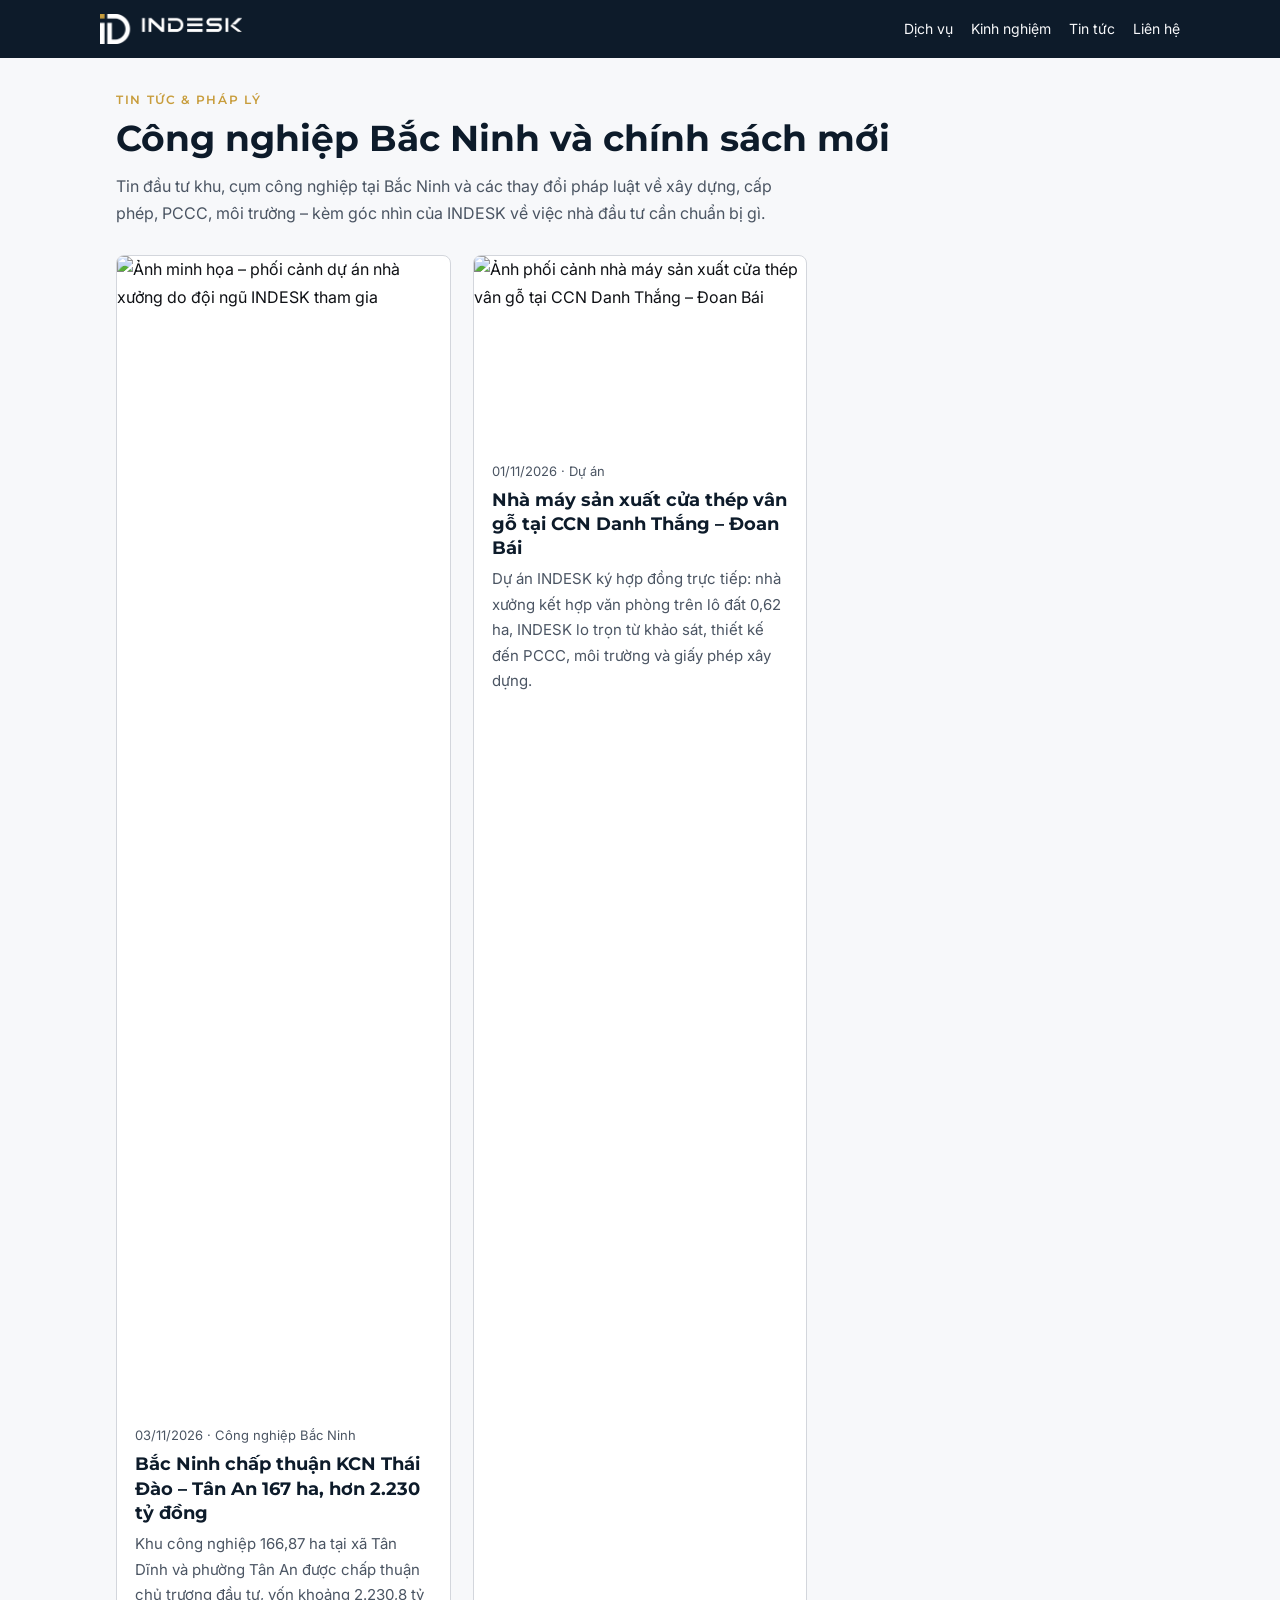
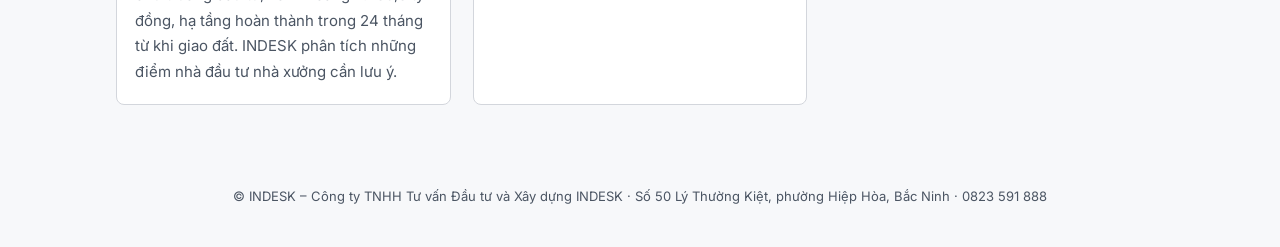
==== tin/index.html @ 263303cb "Bài tin tức: Bắc Ninh chấp thuận KCN Thái Đào – Tân An 167 ha, hơn 2.230 tỷ đồng" ====
<!doctype html>
<html lang="vi"><head><meta charset="utf-8"><meta name="viewport" content="width=device-width, initial-scale=1">
<title>Tin công nghiệp Bắc Ninh &amp; pháp lý xây dựng – INDESK</title>
<meta name="description" content="Tin đầu tư khu, cụm công nghiệp Bắc Ninh và cập nhật chính sách, pháp luật mới về xây dựng nhà xưởng, cấp phép, PCCC, môi trường do INDESK tổng hợp.">
<link rel="canonical" href="https://indesk.vn/tin/">
<link rel="icon" href="/favicon-64.png">
<link rel="stylesheet" href="https://fonts.googleapis.com/css2?family=Montserrat:wght@600;700&family=Inter:wght@400;500;600&display=swap">
<link rel="stylesheet" href="/tin/style.css">
</head><body>
<header class="top"><div class="in"><a href="/"><img src="/logo-header.png" alt="INDESK" width="600" height="127"></a><nav><a href="/#dich-vu">Dịch vụ</a><a href="/#kinh-nghiem">Kinh nghiệm</a><a href="/tin/">Tin tức</a><a href="/#lien-he">Liên hệ</a></nav></div></header>
<main>
<div class="eyebrow">Tin tức &amp; pháp lý</div>
<h1>Công nghiệp Bắc Ninh và chính sách mới</h1>
<p class="lead">Tin đầu tư khu, cụm công nghiệp tại Bắc Ninh và các thay đổi pháp luật về xây dựng, cấp phép, PCCC, môi trường – kèm góc nhìn của INDESK về việc nhà đầu tư cần chuẩn bị gì.</p>
<div class="list">
<!-- BAI-VIET: bài mới thêm ngay dưới dòng này -->
<a class="card" href="/tin/2026-11-03-kcn-thai-dao-tan-an-bac-ninh-167-ha.html"><img src="https://indesk.vn/duan/kcn-quangchau2/1.jpg" alt="Ảnh minh họa – phối cảnh dự án nhà xưởng do đội ngũ INDESK tham gia" loading="lazy" width="2048" height="1152"><div class="b"><div class="meta">03/11/2026 · Công nghiệp Bắc Ninh</div><h2>Bắc Ninh chấp thuận KCN Thái Đào – Tân An 167 ha, hơn 2.230 tỷ đồng</h2><p>Khu công nghiệp 166,87 ha tại xã Tân Dĩnh và phường Tân An được chấp thuận chủ trương đầu tư, vốn khoảng 2.230,8 tỷ đồng, hạ tầng hoàn thành trong 24 tháng từ khi giao đất. INDESK phân tích những điểm nhà đầu tư nhà xưởng cần lưu ý.</p></div></a>
<a class="card" href="/tin/2026-11-01-nha-may-cua-thep-van-go-ccn-danh-thang-doan-bai.html"><img src="https://drive.google.com/uc?export=view&id=1r6Ai4ZLryAwsIx1EnDNeSMdt_R2ZS77l" alt="Ảnh phối cảnh nhà máy sản xuất cửa thép vân gỗ tại CCN Danh Thắng – Đoan Bái" loading="lazy"><div class="b"><div class="meta">01/11/2026 · Dự án</div><h2>Nhà máy sản xuất cửa thép vân gỗ tại CCN Danh Thắng – Đoan Bái</h2><p>Dự án INDESK ký hợp đồng trực tiếp: nhà xưởng kết hợp văn phòng trên lô đất 0,62 ha, INDESK lo trọn từ khảo sát, thiết kế đến PCCC, môi trường và giấy phép xây dựng.</p></div></a>
</div>
</main>
<footer>© INDESK – Công ty TNHH Tư vấn Đầu tư và Xây dựng INDESK · Số 50 Lý Thường Kiệt, phường Hiệp Hòa, Bắc Ninh · 0823 591 888</footer>
</body></html>
---- tin/style.css ----
:root{--navy:#0D1B2A;--gold:#C89D3C;--ink:#0F1115;--ink2:#4B5563;--rule:#D3D6DC;--bg:#F7F8FA}
*{box-sizing:border-box}
body{margin:0;background:var(--bg);color:var(--ink);font:16px/1.7 "Inter",system-ui,-apple-system,"Segoe UI",sans-serif}
header.top{background:var(--navy);padding:14px 16px}
header.top .in{max-width:1080px;margin:0 auto;display:flex;align-items:center;gap:20px;flex-wrap:wrap}
header.top img{height:30px;width:auto;display:block}
header.top nav{margin-left:auto;display:flex;gap:18px;flex-wrap:wrap}
header.top nav a{color:#F7F8FA;text-decoration:none;font-size:14px}
header.top nav a:hover{color:var(--gold)}
main{max-width:1080px;margin:0 auto;padding:36px 16px 56px}
.eyebrow{font:600 12px/1 "Montserrat",system-ui,sans-serif;letter-spacing:.14em;text-transform:uppercase;color:var(--gold)}
h1{font:700 clamp(26px,4.5vw,36px)/1.25 "Montserrat",system-ui,sans-serif;color:var(--navy);margin:10px 0 12px;text-wrap:balance}
.lead{color:var(--ink2);max-width:680px;margin:0 0 28px}
.list{display:grid;grid-template-columns:repeat(auto-fill,minmax(300px,1fr));gap:22px}
.card{background:#fff;border:1px solid var(--rule);border-radius:8px;overflow:hidden;text-decoration:none;color:inherit;display:flex;flex-direction:column}
.card:hover{border-color:var(--gold)}
.card img{width:100%;aspect-ratio:16/9;object-fit:cover;display:block}
.card .b{padding:16px 18px 20px;display:grid;gap:6px}
.card .meta{font-size:13px;color:var(--ink2)}
.card h2{font:700 18px/1.35 "Montserrat",system-ui,sans-serif;color:var(--navy);margin:0}
.card p{margin:0;color:var(--ink2);font-size:15px}
.empty{color:var(--ink2)}
article{max-width:760px;margin:0 auto}
article .meta{color:var(--ink2);font-size:14px;margin-bottom:22px}
article figure{margin:0 0 26px}
article figure img{width:100%;border-radius:8px;display:block}
article figcaption{font-size:13px;color:var(--ink2);margin-top:6px}
article h2{font:700 21px/1.35 "Montserrat",system-ui,sans-serif;color:var(--navy);margin:30px 0 8px}
article a{color:var(--navy)}
.sources{border-top:1px solid var(--rule);margin-top:32px;padding-top:16px;font-size:14px;color:var(--ink2)}
.cta{background:var(--navy);color:#F7F8FA;border-radius:8px;padding:22px 24px;margin-top:32px}
.cta a{color:var(--gold);font-weight:600}
footer{text-align:center;color:var(--ink2);font-size:13px;padding:24px 16px 40px}
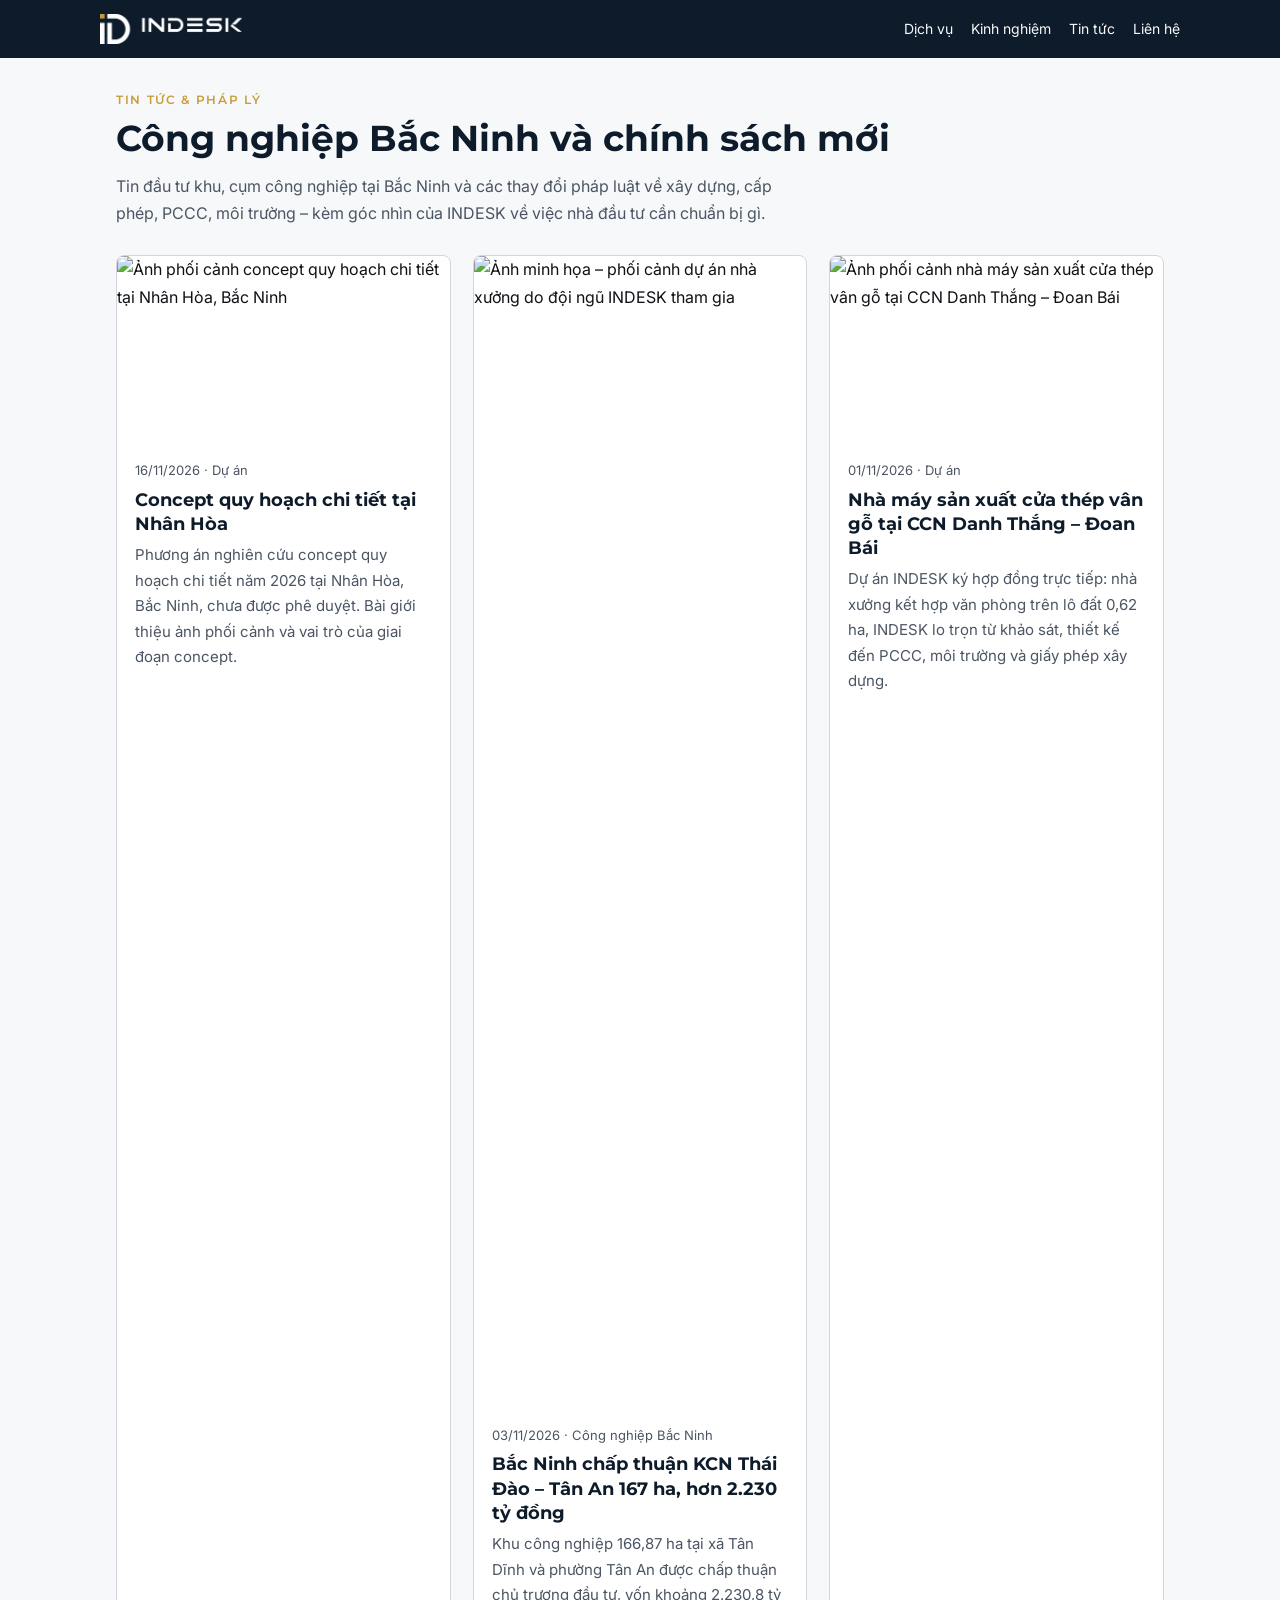
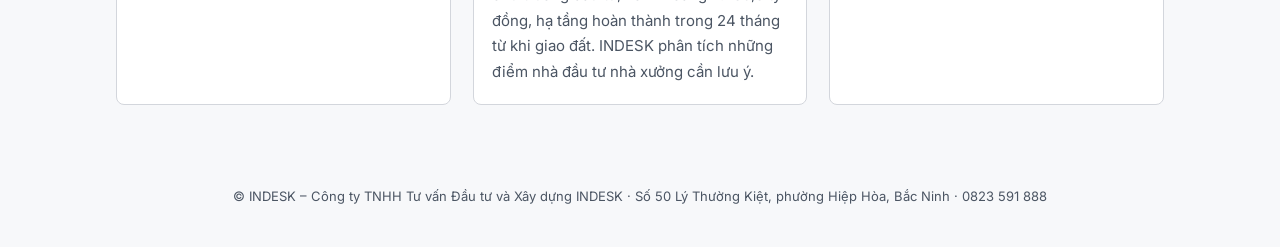
==== commit 8dbb99c5: "Bài dự án: Concept quy hoạch chi tiết tại Nhân Hòa" ====
--- a/tin/index.html
+++ b/tin/index.html
@@ -14,7 +14,8 @@
 <p class="lead">Tin đầu tư khu, cụm công nghiệp tại Bắc Ninh và các thay đổi pháp luật về xây dựng, cấp phép, PCCC, môi trường – kèm góc nhìn của INDESK về việc nhà đầu tư cần chuẩn bị gì.</p>
 <div class="list">
 <!-- BAI-VIET: bài mới thêm ngay dưới dòng này -->
-<a class="card" href="/tin/2026-11-03-kcn-thai-dao-tan-an-bac-ninh-167-ha.html"><img src="https://indesk.vn/duan/kcn-quangchau2/1.jpg" alt="Ảnh minh họa – phối cảnh dự án nhà xưởng do đội ngũ INDESK tham gia" loading="lazy" width="2048" height="1152"><div class="b"><div class="meta">03/11/2026 · Công nghiệp Bắc Ninh</div><h2>Bắc Ninh chấp thuận KCN Thái Đào – Tân An 167 ha, hơn 2.230 tỷ đồng</h2><p>Khu công nghiệp 166,87 ha tại xã Tân Dĩnh và phường Tân An được chấp thuận chủ trương đầu tư, vốn khoảng 2.230,8 tỷ đồng, hạ tầng hoàn thành trong 24 tháng từ khi giao đất. INDESK phân tích những điểm nhà đầu tư nhà xưởng cần lưu ý.</p></div></a>
+<a class="card" href="/tin/2026-11-16-concept-quy-hoach-chi-tiet-tai-nhan-hoa.html"><img src="https://drive.google.com/uc?export=view&id=1o2Rbu6jgu9XFvrbo3x6LNhJDe1y5DPKg" alt="Ảnh phối cảnh concept quy hoạch chi tiết tại Nhân Hòa, Bắc Ninh" loading="lazy"><div class="b"><div class="meta">16/11/2026 · Dự án</div><h2>Concept quy hoạch chi tiết tại Nhân Hòa</h2><p>Phương án nghiên cứu concept quy hoạch chi tiết năm 2026 tại Nhân Hòa, Bắc Ninh, chưa được phê duyệt. Bài giới thiệu ảnh phối cảnh và vai trò của giai đoạn concept.</p></div></a>
+<a class="card" href="/tin/2026-11-03-kcn-thai-dao-tan-an-bac-ninh-167-ha.html"><img src="https://indesk.vn/duan/kcn-quangchau2/3.jpg" alt="Ảnh minh họa – phối cảnh dự án nhà xưởng do đội ngũ INDESK tham gia" loading="lazy" width="2048" height="1152"><div class="b"><div class="meta">03/11/2026 · Công nghiệp Bắc Ninh</div><h2>Bắc Ninh chấp thuận KCN Thái Đào – Tân An 167 ha, hơn 2.230 tỷ đồng</h2><p>Khu công nghiệp 166,87 ha tại xã Tân Dĩnh và phường Tân An được chấp thuận chủ trương đầu tư, vốn khoảng 2.230,8 tỷ đồng, hạ tầng hoàn thành trong 24 tháng từ khi giao đất. INDESK phân tích những điểm nhà đầu tư nhà xưởng cần lưu ý.</p></div></a>
 <a class="card" href="/tin/2026-11-01-nha-may-cua-thep-van-go-ccn-danh-thang-doan-bai.html"><img src="https://drive.google.com/uc?export=view&id=1r6Ai4ZLryAwsIx1EnDNeSMdt_R2ZS77l" alt="Ảnh phối cảnh nhà máy sản xuất cửa thép vân gỗ tại CCN Danh Thắng – Đoan Bái" loading="lazy"><div class="b"><div class="meta">01/11/2026 · Dự án</div><h2>Nhà máy sản xuất cửa thép vân gỗ tại CCN Danh Thắng – Đoan Bái</h2><p>Dự án INDESK ký hợp đồng trực tiếp: nhà xưởng kết hợp văn phòng trên lô đất 0,62 ha, INDESK lo trọn từ khảo sát, thiết kế đến PCCC, môi trường và giấy phép xây dựng.</p></div></a>
 </div>
 </main>
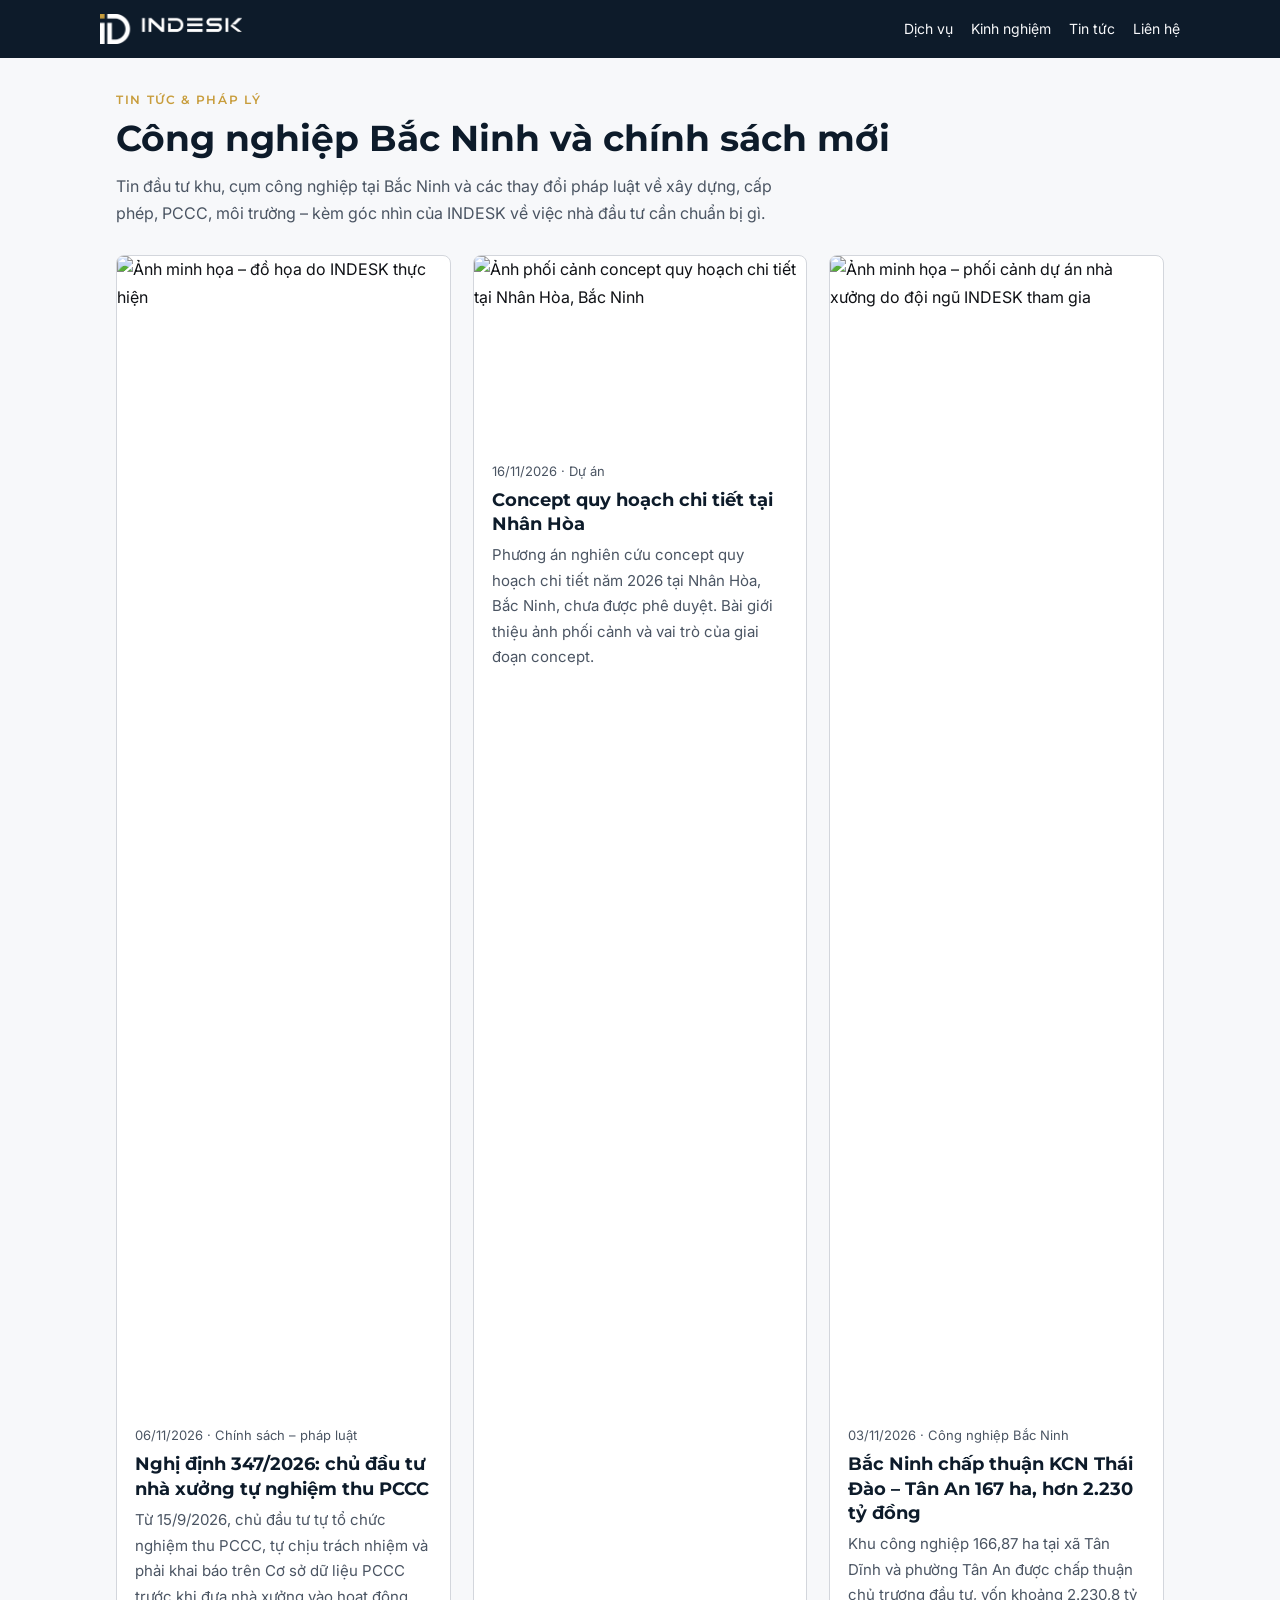
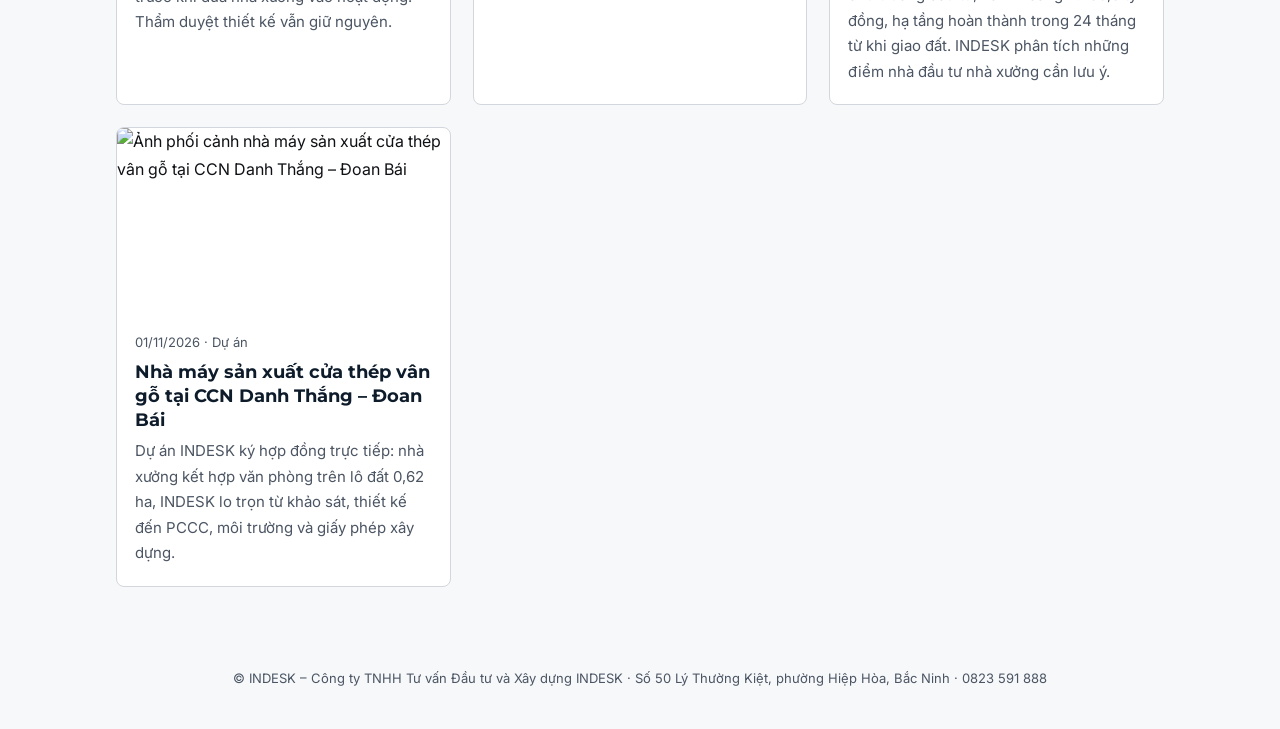
==== commit ed52930f: "Bài tin tức: Nghị định 347/2026: chủ đầu tư nhà xưởng tự nghiệm thu PCCC" ====
--- a/tin/index.html
+++ b/tin/index.html
@@ -14,6 +14,7 @@
 <p class="lead">Tin đầu tư khu, cụm công nghiệp tại Bắc Ninh và các thay đổi pháp luật về xây dựng, cấp phép, PCCC, môi trường – kèm góc nhìn của INDESK về việc nhà đầu tư cần chuẩn bị gì.</p>
 <div class="list">
 <!-- BAI-VIET: bài mới thêm ngay dưới dòng này -->
+<a class="card" href="/tin/2026-11-06-nghi-dinh-347-2026-chu-dau-tu-tu-nghiem-thu-pccc.html"><img src="https://indesk.vn/tin/anh/2026-11-06-nghi-dinh-347-2026-chu-dau-tu-tu-nghiem-thu-pccc.jpg" alt="Ảnh minh họa – đồ họa do INDESK thực hiện" loading="lazy" width="2048" height="1152"><div class="b"><div class="meta">06/11/2026 · Chính sách – pháp luật</div><h2>Nghị định 347/2026: chủ đầu tư nhà xưởng tự nghiệm thu PCCC</h2><p>Từ 15/9/2026, chủ đầu tư tự tổ chức nghiệm thu PCCC, tự chịu trách nhiệm và phải khai báo trên Cơ sở dữ liệu PCCC trước khi đưa nhà xưởng vào hoạt động. Thẩm duyệt thiết kế vẫn giữ nguyên.</p></div></a>
 <a class="card" href="/tin/2026-11-16-concept-quy-hoach-chi-tiet-tai-nhan-hoa.html"><img src="https://drive.google.com/uc?export=view&id=1o2Rbu6jgu9XFvrbo3x6LNhJDe1y5DPKg" alt="Ảnh phối cảnh concept quy hoạch chi tiết tại Nhân Hòa, Bắc Ninh" loading="lazy"><div class="b"><div class="meta">16/11/2026 · Dự án</div><h2>Concept quy hoạch chi tiết tại Nhân Hòa</h2><p>Phương án nghiên cứu concept quy hoạch chi tiết năm 2026 tại Nhân Hòa, Bắc Ninh, chưa được phê duyệt. Bài giới thiệu ảnh phối cảnh và vai trò của giai đoạn concept.</p></div></a>
 <a class="card" href="/tin/2026-11-03-kcn-thai-dao-tan-an-bac-ninh-167-ha.html"><img src="https://indesk.vn/duan/kcn-quangchau2/3.jpg" alt="Ảnh minh họa – phối cảnh dự án nhà xưởng do đội ngũ INDESK tham gia" loading="lazy" width="2048" height="1152"><div class="b"><div class="meta">03/11/2026 · Công nghiệp Bắc Ninh</div><h2>Bắc Ninh chấp thuận KCN Thái Đào – Tân An 167 ha, hơn 2.230 tỷ đồng</h2><p>Khu công nghiệp 166,87 ha tại xã Tân Dĩnh và phường Tân An được chấp thuận chủ trương đầu tư, vốn khoảng 2.230,8 tỷ đồng, hạ tầng hoàn thành trong 24 tháng từ khi giao đất. INDESK phân tích những điểm nhà đầu tư nhà xưởng cần lưu ý.</p></div></a>
 <a class="card" href="/tin/2026-11-01-nha-may-cua-thep-van-go-ccn-danh-thang-doan-bai.html"><img src="https://drive.google.com/uc?export=view&id=1r6Ai4ZLryAwsIx1EnDNeSMdt_R2ZS77l" alt="Ảnh phối cảnh nhà máy sản xuất cửa thép vân gỗ tại CCN Danh Thắng – Đoan Bái" loading="lazy"><div class="b"><div class="meta">01/11/2026 · Dự án</div><h2>Nhà máy sản xuất cửa thép vân gỗ tại CCN Danh Thắng – Đoan Bái</h2><p>Dự án INDESK ký hợp đồng trực tiếp: nhà xưởng kết hợp văn phòng trên lô đất 0,62 ha, INDESK lo trọn từ khảo sát, thiết kế đến PCCC, môi trường và giấy phép xây dựng.</p></div></a>
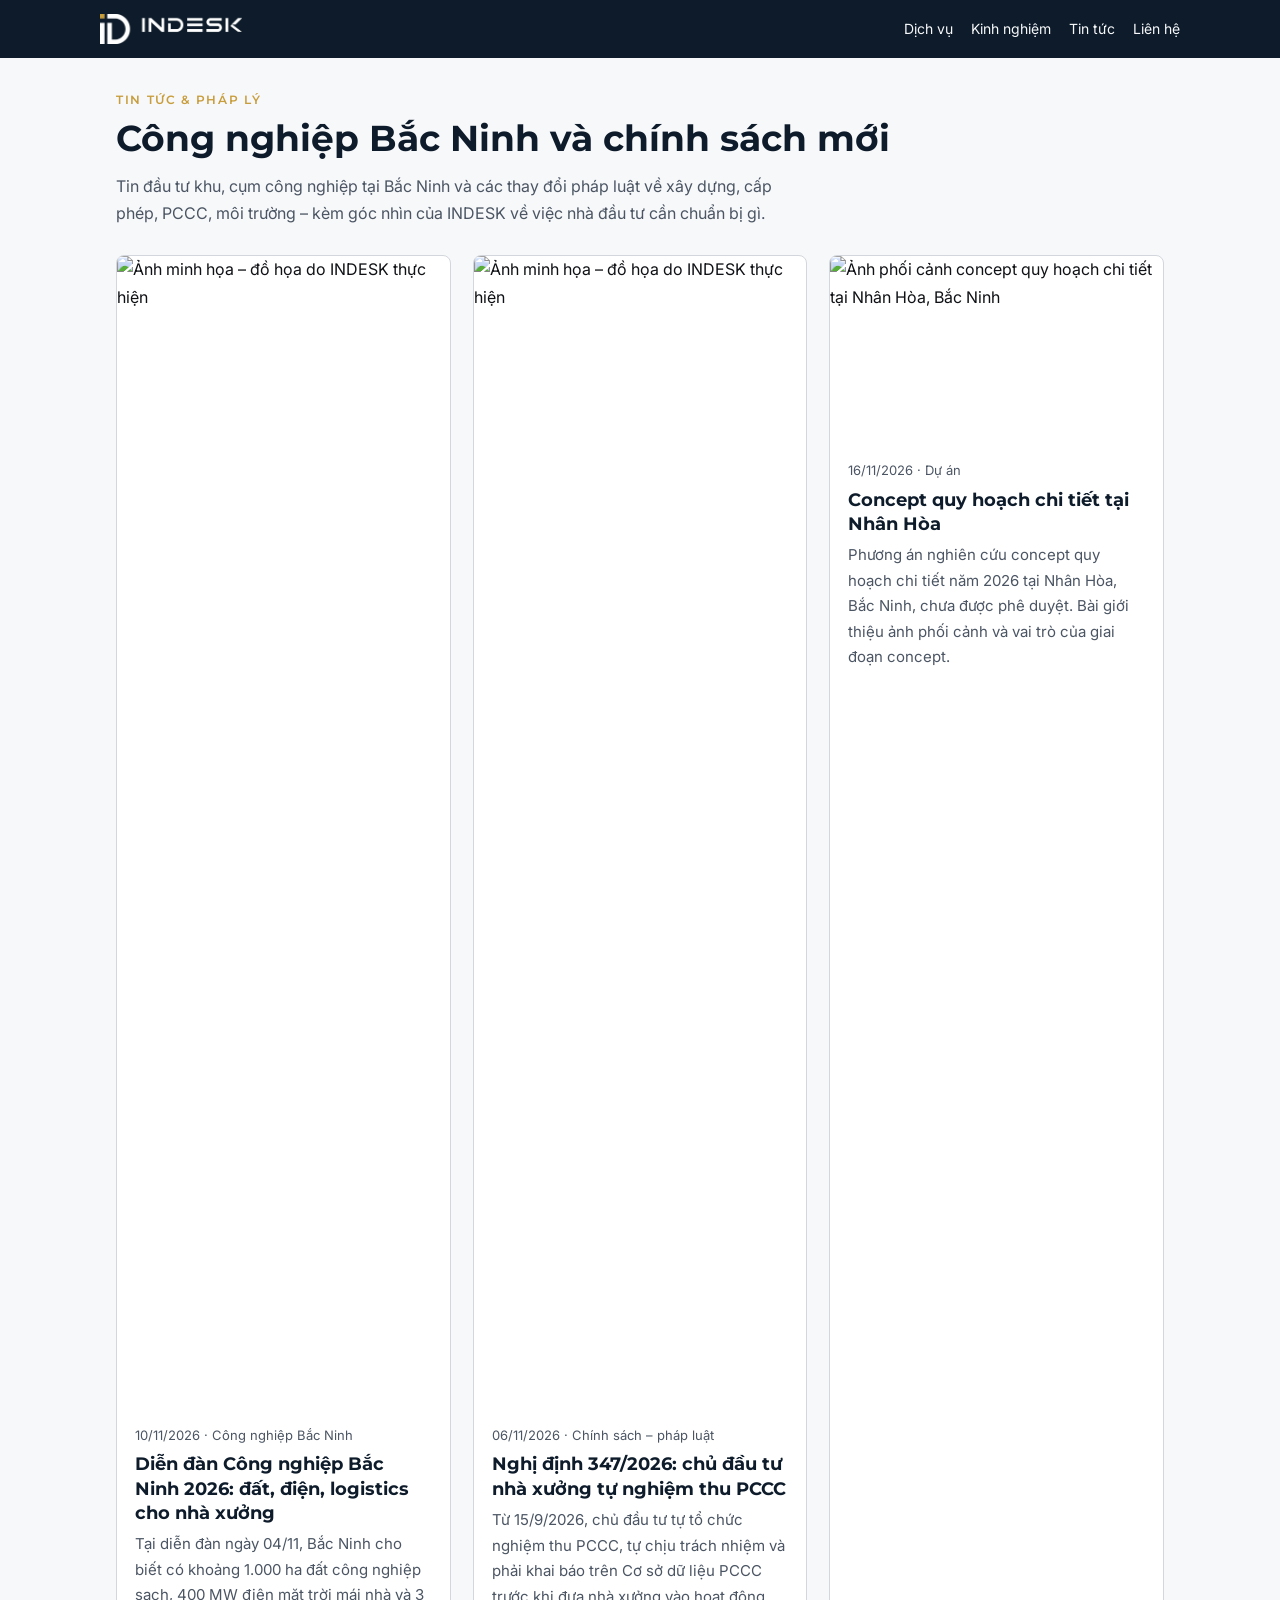
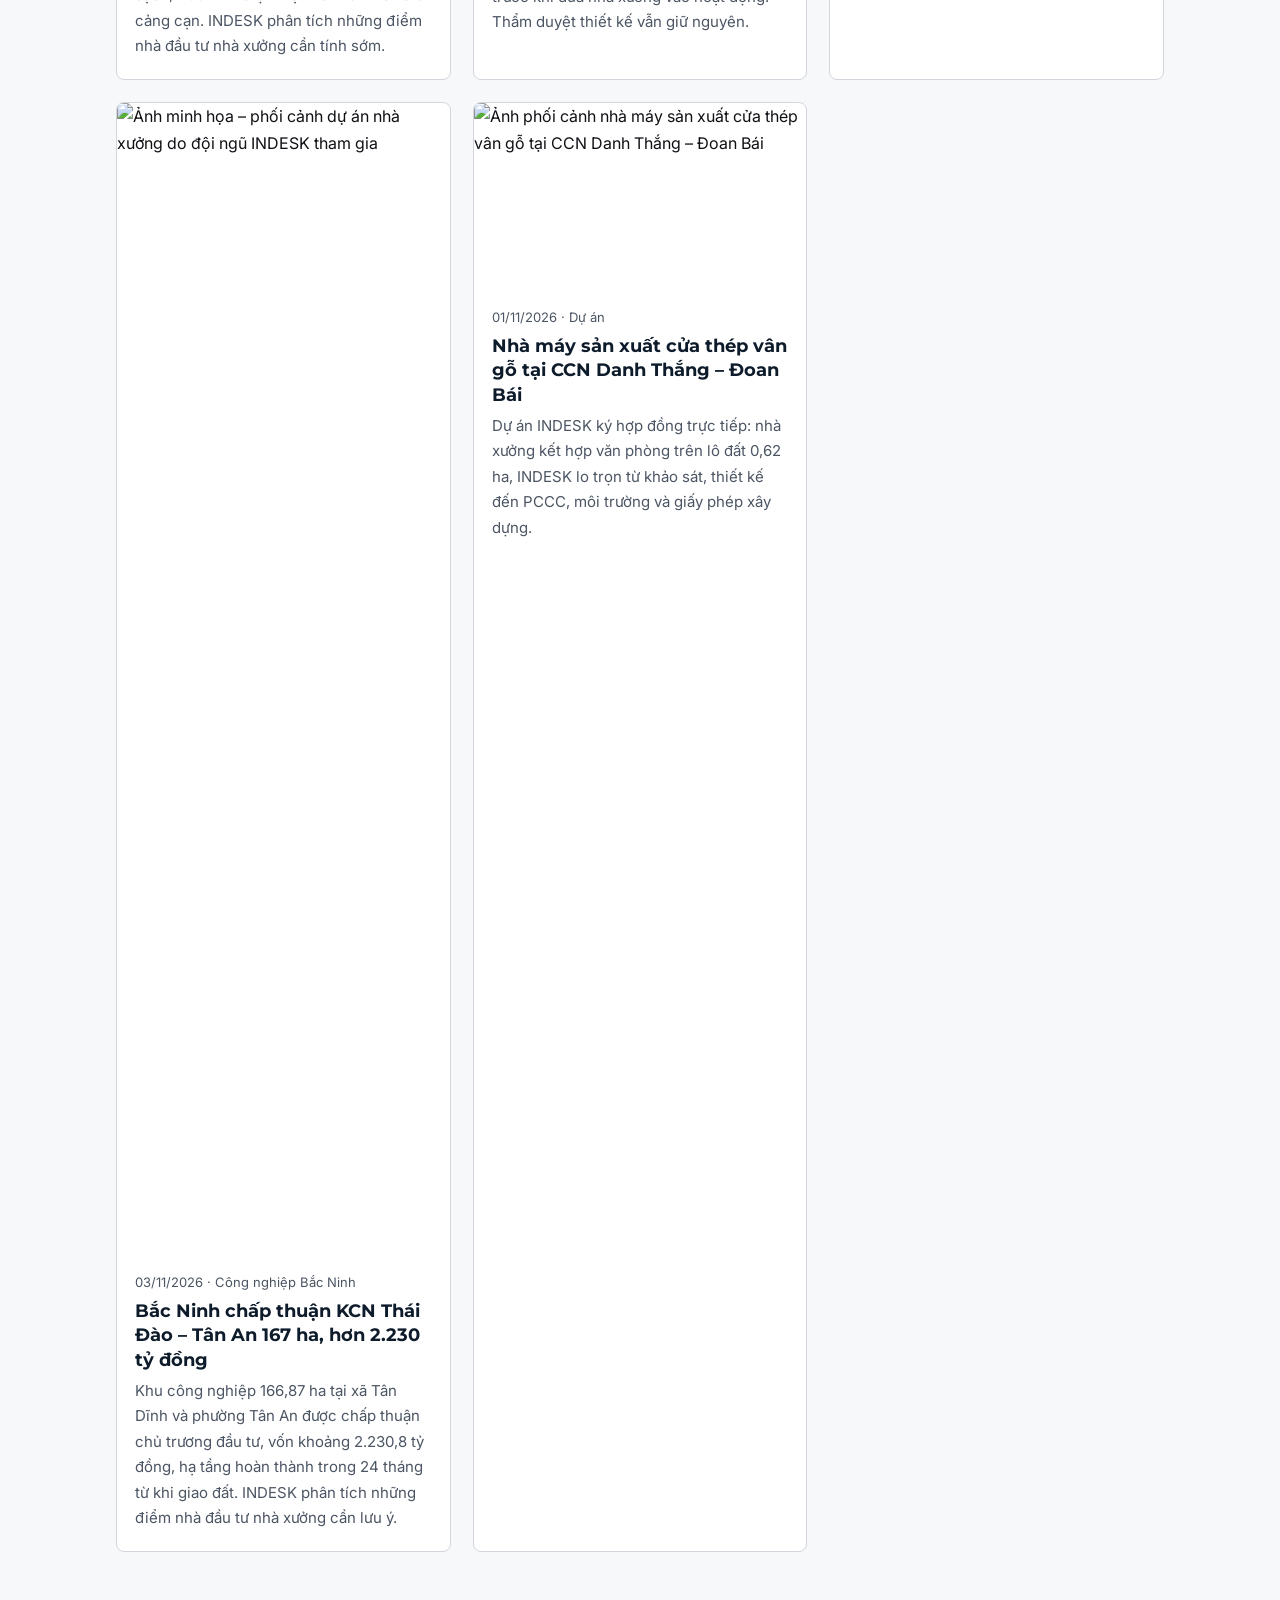
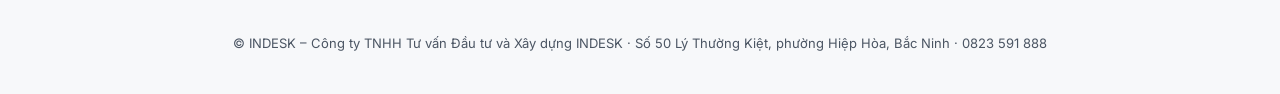
==== commit 1123241c: "Bài tin tức: Diễn đàn Công nghiệp Bắc Ninh 2026: đất, điện, logistics cho nhà xưởng" ====
--- a/tin/index.html
+++ b/tin/index.html
@@ -14,6 +14,7 @@
 <p class="lead">Tin đầu tư khu, cụm công nghiệp tại Bắc Ninh và các thay đổi pháp luật về xây dựng, cấp phép, PCCC, môi trường – kèm góc nhìn của INDESK về việc nhà đầu tư cần chuẩn bị gì.</p>
 <div class="list">
 <!-- BAI-VIET: bài mới thêm ngay dưới dòng này -->
+<a class="card" href="/tin/2026-11-10-dien-dan-cong-nghiep-bac-ninh-2026-dat-dien-logistics.html"><img src="https://indesk.vn/tin/anh/2026-11-10-dien-dan-cong-nghiep-bac-ninh-2026-dat-dien-logistics.jpg" alt="Ảnh minh họa – đồ họa do INDESK thực hiện" loading="lazy" width="2048" height="1152"><div class="b"><div class="meta">10/11/2026 · Công nghiệp Bắc Ninh</div><h2>Diễn đàn Công nghiệp Bắc Ninh 2026: đất, điện, logistics cho nhà xưởng</h2><p>Tại diễn đàn ngày 04/11, Bắc Ninh cho biết có khoảng 1.000 ha đất công nghiệp sạch, 400 MW điện mặt trời mái nhà và 3 cảng cạn. INDESK phân tích những điểm nhà đầu tư nhà xưởng cần tính sớm.</p></div></a>
 <a class="card" href="/tin/2026-11-06-nghi-dinh-347-2026-chu-dau-tu-tu-nghiem-thu-pccc.html"><img src="https://indesk.vn/tin/anh/2026-11-06-nghi-dinh-347-2026-chu-dau-tu-tu-nghiem-thu-pccc.jpg" alt="Ảnh minh họa – đồ họa do INDESK thực hiện" loading="lazy" width="2048" height="1152"><div class="b"><div class="meta">06/11/2026 · Chính sách – pháp luật</div><h2>Nghị định 347/2026: chủ đầu tư nhà xưởng tự nghiệm thu PCCC</h2><p>Từ 15/9/2026, chủ đầu tư tự tổ chức nghiệm thu PCCC, tự chịu trách nhiệm và phải khai báo trên Cơ sở dữ liệu PCCC trước khi đưa nhà xưởng vào hoạt động. Thẩm duyệt thiết kế vẫn giữ nguyên.</p></div></a>
 <a class="card" href="/tin/2026-11-16-concept-quy-hoach-chi-tiet-tai-nhan-hoa.html"><img src="https://drive.google.com/uc?export=view&id=1o2Rbu6jgu9XFvrbo3x6LNhJDe1y5DPKg" alt="Ảnh phối cảnh concept quy hoạch chi tiết tại Nhân Hòa, Bắc Ninh" loading="lazy"><div class="b"><div class="meta">16/11/2026 · Dự án</div><h2>Concept quy hoạch chi tiết tại Nhân Hòa</h2><p>Phương án nghiên cứu concept quy hoạch chi tiết năm 2026 tại Nhân Hòa, Bắc Ninh, chưa được phê duyệt. Bài giới thiệu ảnh phối cảnh và vai trò của giai đoạn concept.</p></div></a>
 <a class="card" href="/tin/2026-11-03-kcn-thai-dao-tan-an-bac-ninh-167-ha.html"><img src="https://indesk.vn/duan/kcn-quangchau2/3.jpg" alt="Ảnh minh họa – phối cảnh dự án nhà xưởng do đội ngũ INDESK tham gia" loading="lazy" width="2048" height="1152"><div class="b"><div class="meta">03/11/2026 · Công nghiệp Bắc Ninh</div><h2>Bắc Ninh chấp thuận KCN Thái Đào – Tân An 167 ha, hơn 2.230 tỷ đồng</h2><p>Khu công nghiệp 166,87 ha tại xã Tân Dĩnh và phường Tân An được chấp thuận chủ trương đầu tư, vốn khoảng 2.230,8 tỷ đồng, hạ tầng hoàn thành trong 24 tháng từ khi giao đất. INDESK phân tích những điểm nhà đầu tư nhà xưởng cần lưu ý.</p></div></a>
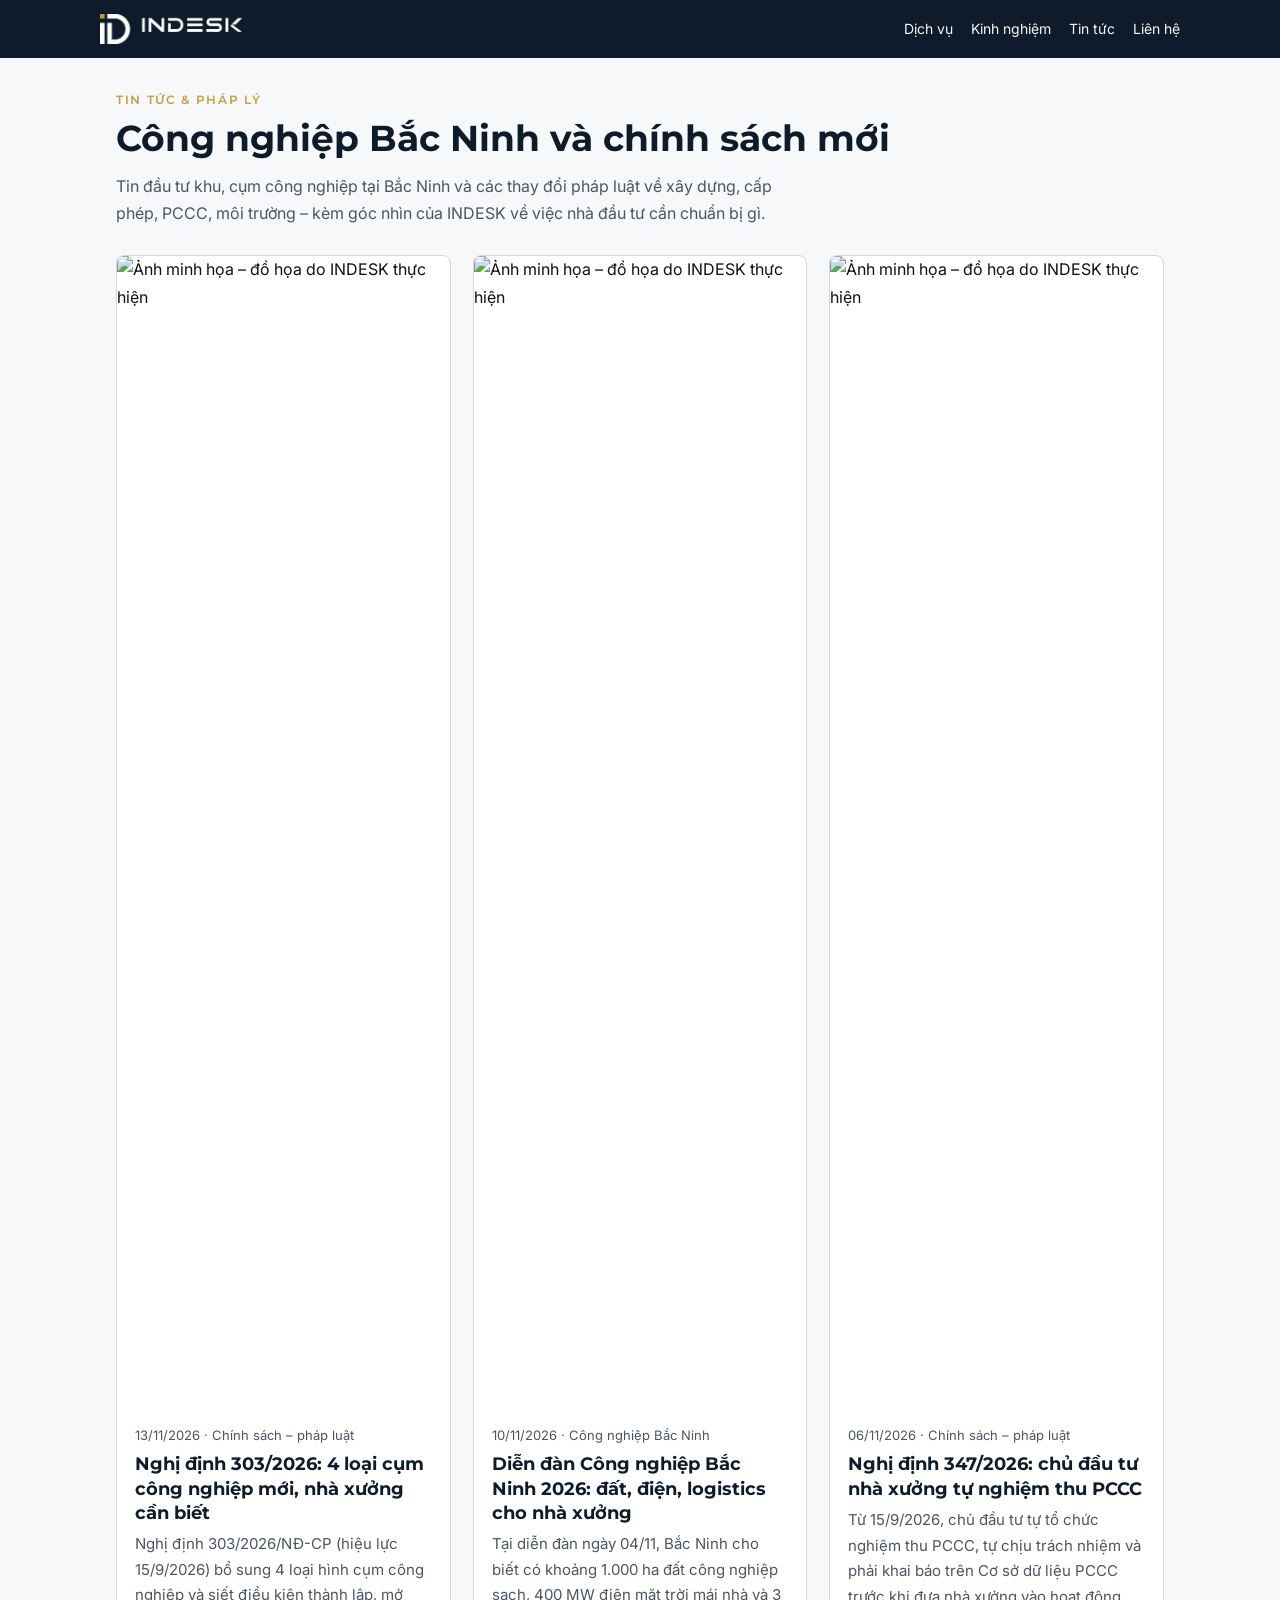
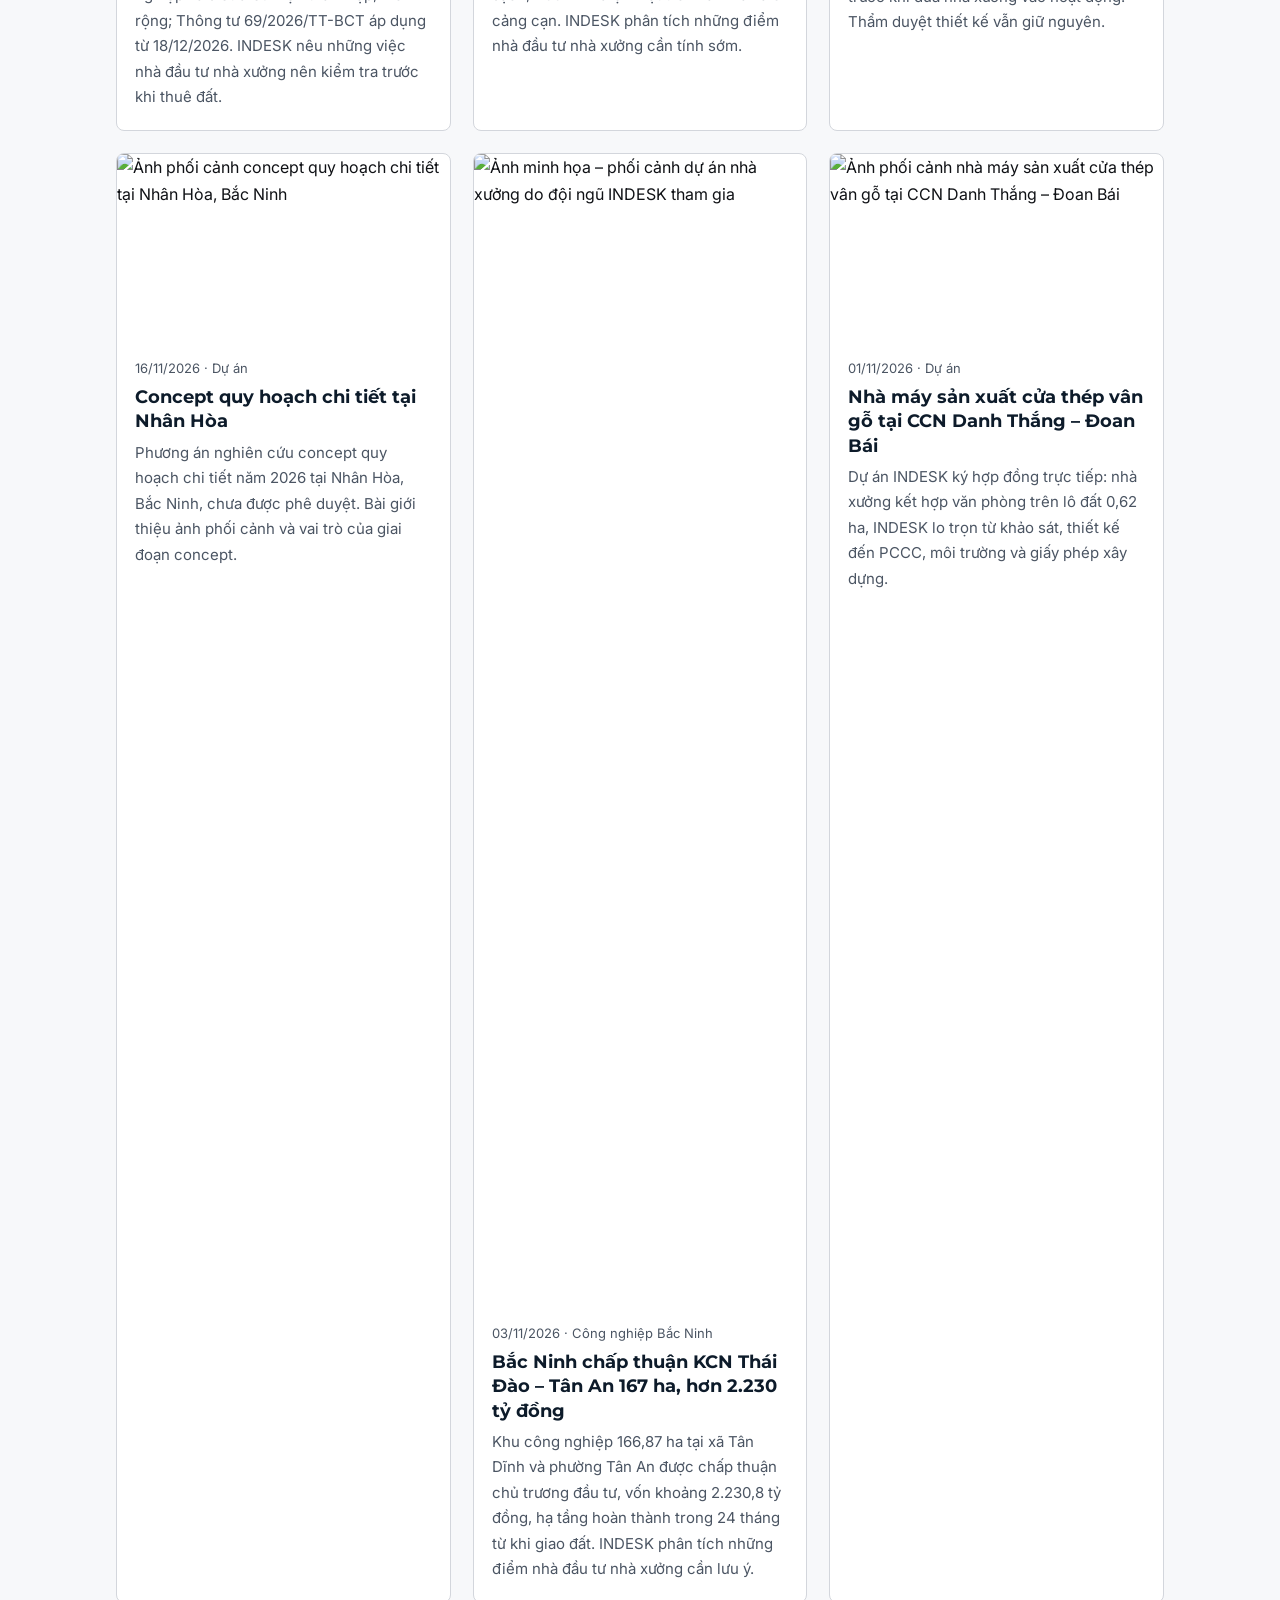
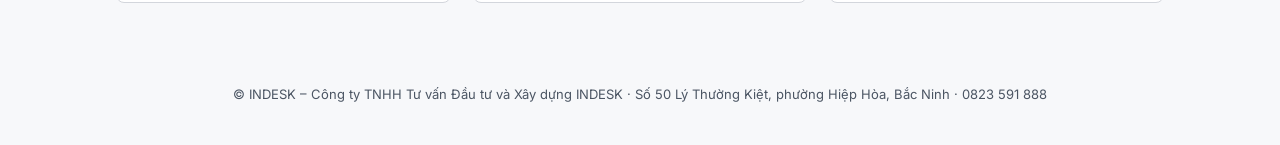
==== commit 64de78ab: "Bài tin tức: Nghị định 303/2026: 4 loại cụm công nghiệp mới, nhà xưởng cần biết" ====
--- a/tin/index.html
+++ b/tin/index.html
@@ -14,6 +14,7 @@
 <p class="lead">Tin đầu tư khu, cụm công nghiệp tại Bắc Ninh và các thay đổi pháp luật về xây dựng, cấp phép, PCCC, môi trường – kèm góc nhìn của INDESK về việc nhà đầu tư cần chuẩn bị gì.</p>
 <div class="list">
 <!-- BAI-VIET: bài mới thêm ngay dưới dòng này -->
+<a class="card" href="/tin/2026-11-13-nghi-dinh-303-2026-cum-cong-nghiep-nha-xuong.html"><img src="https://indesk.vn/tin/anh/2026-11-13-nghi-dinh-303-2026-cum-cong-nghiep-nha-xuong.jpg" alt="Ảnh minh họa – đồ họa do INDESK thực hiện" loading="lazy" width="2048" height="1152"><div class="b"><div class="meta">13/11/2026 · Chính sách – pháp luật</div><h2>Nghị định 303/2026: 4 loại cụm công nghiệp mới, nhà xưởng cần biết</h2><p>Nghị định 303/2026/NĐ-CP (hiệu lực 15/9/2026) bổ sung 4 loại hình cụm công nghiệp và siết điều kiện thành lập, mở rộng; Thông tư 69/2026/TT-BCT áp dụng từ 18/12/2026. INDESK nêu những việc nhà đầu tư nhà xưởng nên kiểm tra trước khi thuê đất.</p></div></a>
 <a class="card" href="/tin/2026-11-10-dien-dan-cong-nghiep-bac-ninh-2026-dat-dien-logistics.html"><img src="https://indesk.vn/tin/anh/2026-11-10-dien-dan-cong-nghiep-bac-ninh-2026-dat-dien-logistics.jpg" alt="Ảnh minh họa – đồ họa do INDESK thực hiện" loading="lazy" width="2048" height="1152"><div class="b"><div class="meta">10/11/2026 · Công nghiệp Bắc Ninh</div><h2>Diễn đàn Công nghiệp Bắc Ninh 2026: đất, điện, logistics cho nhà xưởng</h2><p>Tại diễn đàn ngày 04/11, Bắc Ninh cho biết có khoảng 1.000 ha đất công nghiệp sạch, 400 MW điện mặt trời mái nhà và 3 cảng cạn. INDESK phân tích những điểm nhà đầu tư nhà xưởng cần tính sớm.</p></div></a>
 <a class="card" href="/tin/2026-11-06-nghi-dinh-347-2026-chu-dau-tu-tu-nghiem-thu-pccc.html"><img src="https://indesk.vn/tin/anh/2026-11-06-nghi-dinh-347-2026-chu-dau-tu-tu-nghiem-thu-pccc.jpg" alt="Ảnh minh họa – đồ họa do INDESK thực hiện" loading="lazy" width="2048" height="1152"><div class="b"><div class="meta">06/11/2026 · Chính sách – pháp luật</div><h2>Nghị định 347/2026: chủ đầu tư nhà xưởng tự nghiệm thu PCCC</h2><p>Từ 15/9/2026, chủ đầu tư tự tổ chức nghiệm thu PCCC, tự chịu trách nhiệm và phải khai báo trên Cơ sở dữ liệu PCCC trước khi đưa nhà xưởng vào hoạt động. Thẩm duyệt thiết kế vẫn giữ nguyên.</p></div></a>
 <a class="card" href="/tin/2026-11-16-concept-quy-hoach-chi-tiet-tai-nhan-hoa.html"><img src="https://drive.google.com/uc?export=view&id=1o2Rbu6jgu9XFvrbo3x6LNhJDe1y5DPKg" alt="Ảnh phối cảnh concept quy hoạch chi tiết tại Nhân Hòa, Bắc Ninh" loading="lazy"><div class="b"><div class="meta">16/11/2026 · Dự án</div><h2>Concept quy hoạch chi tiết tại Nhân Hòa</h2><p>Phương án nghiên cứu concept quy hoạch chi tiết năm 2026 tại Nhân Hòa, Bắc Ninh, chưa được phê duyệt. Bài giới thiệu ảnh phối cảnh và vai trò của giai đoạn concept.</p></div></a>
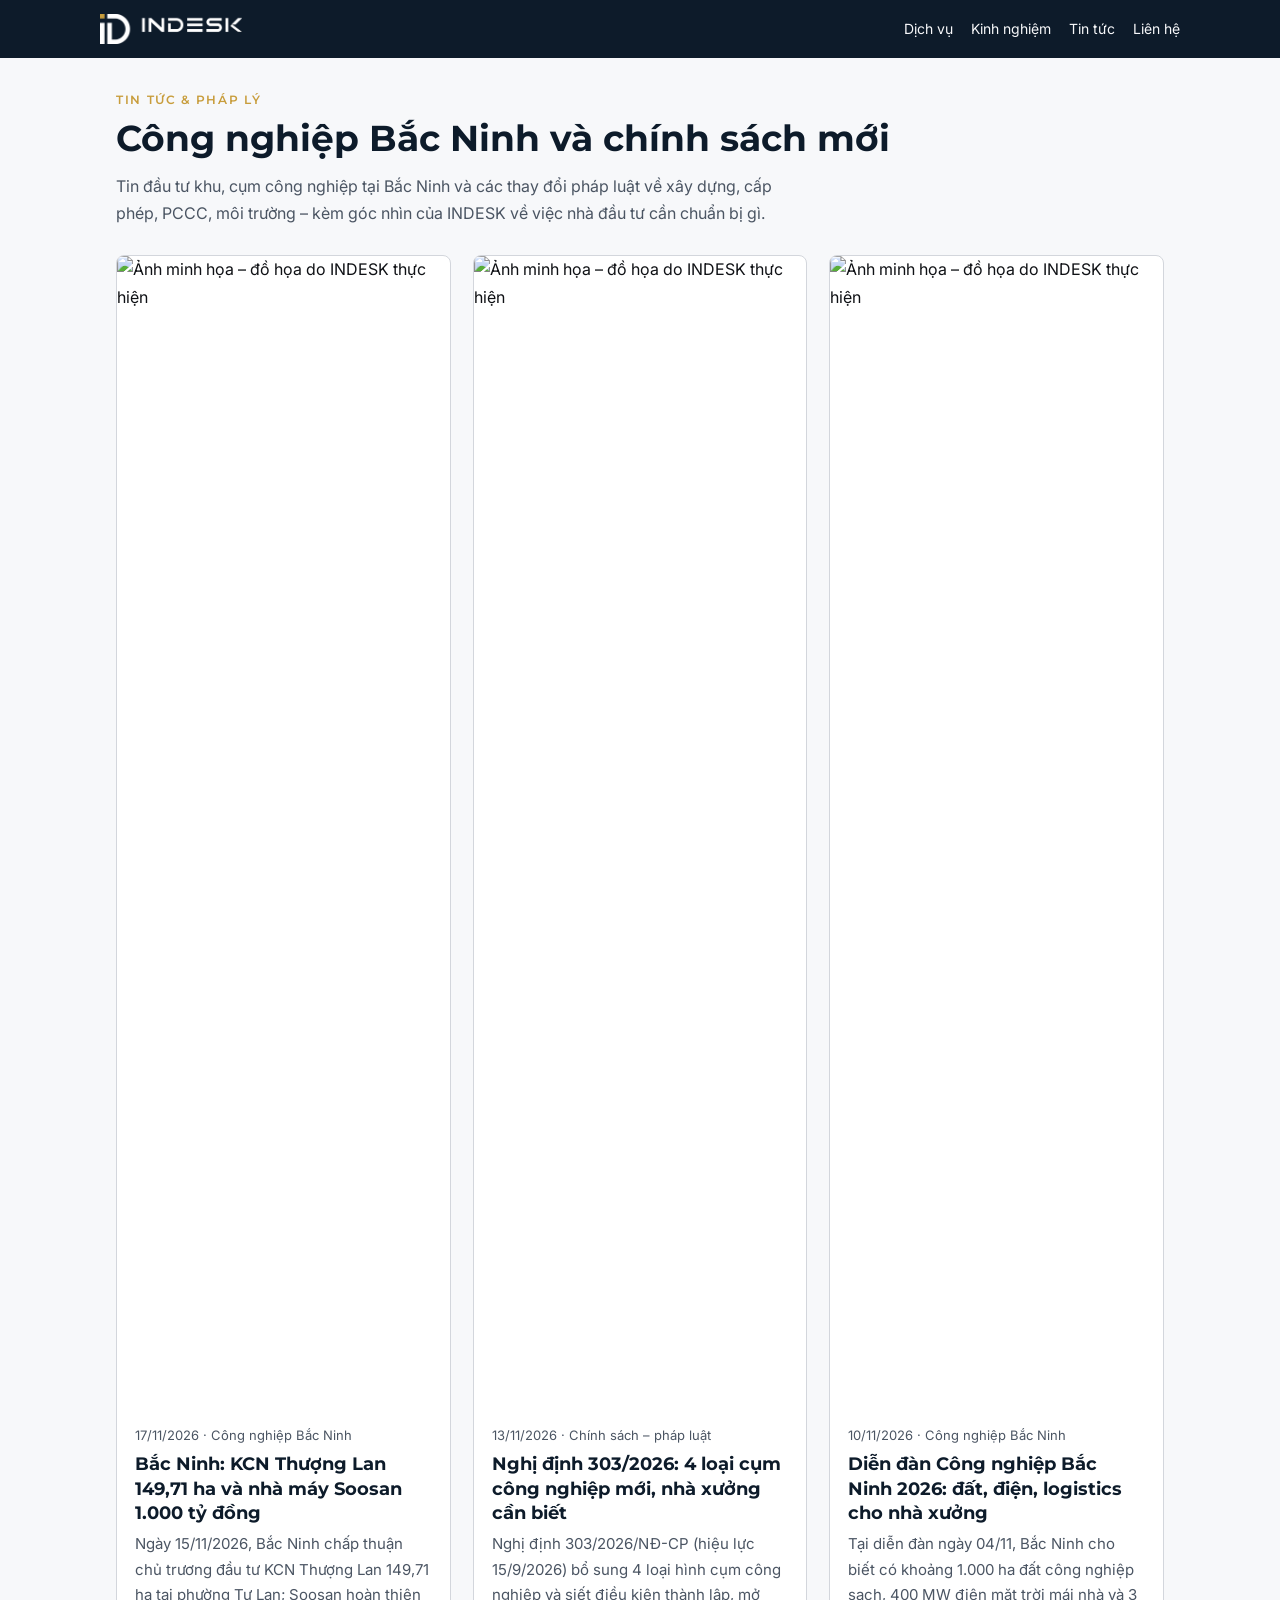
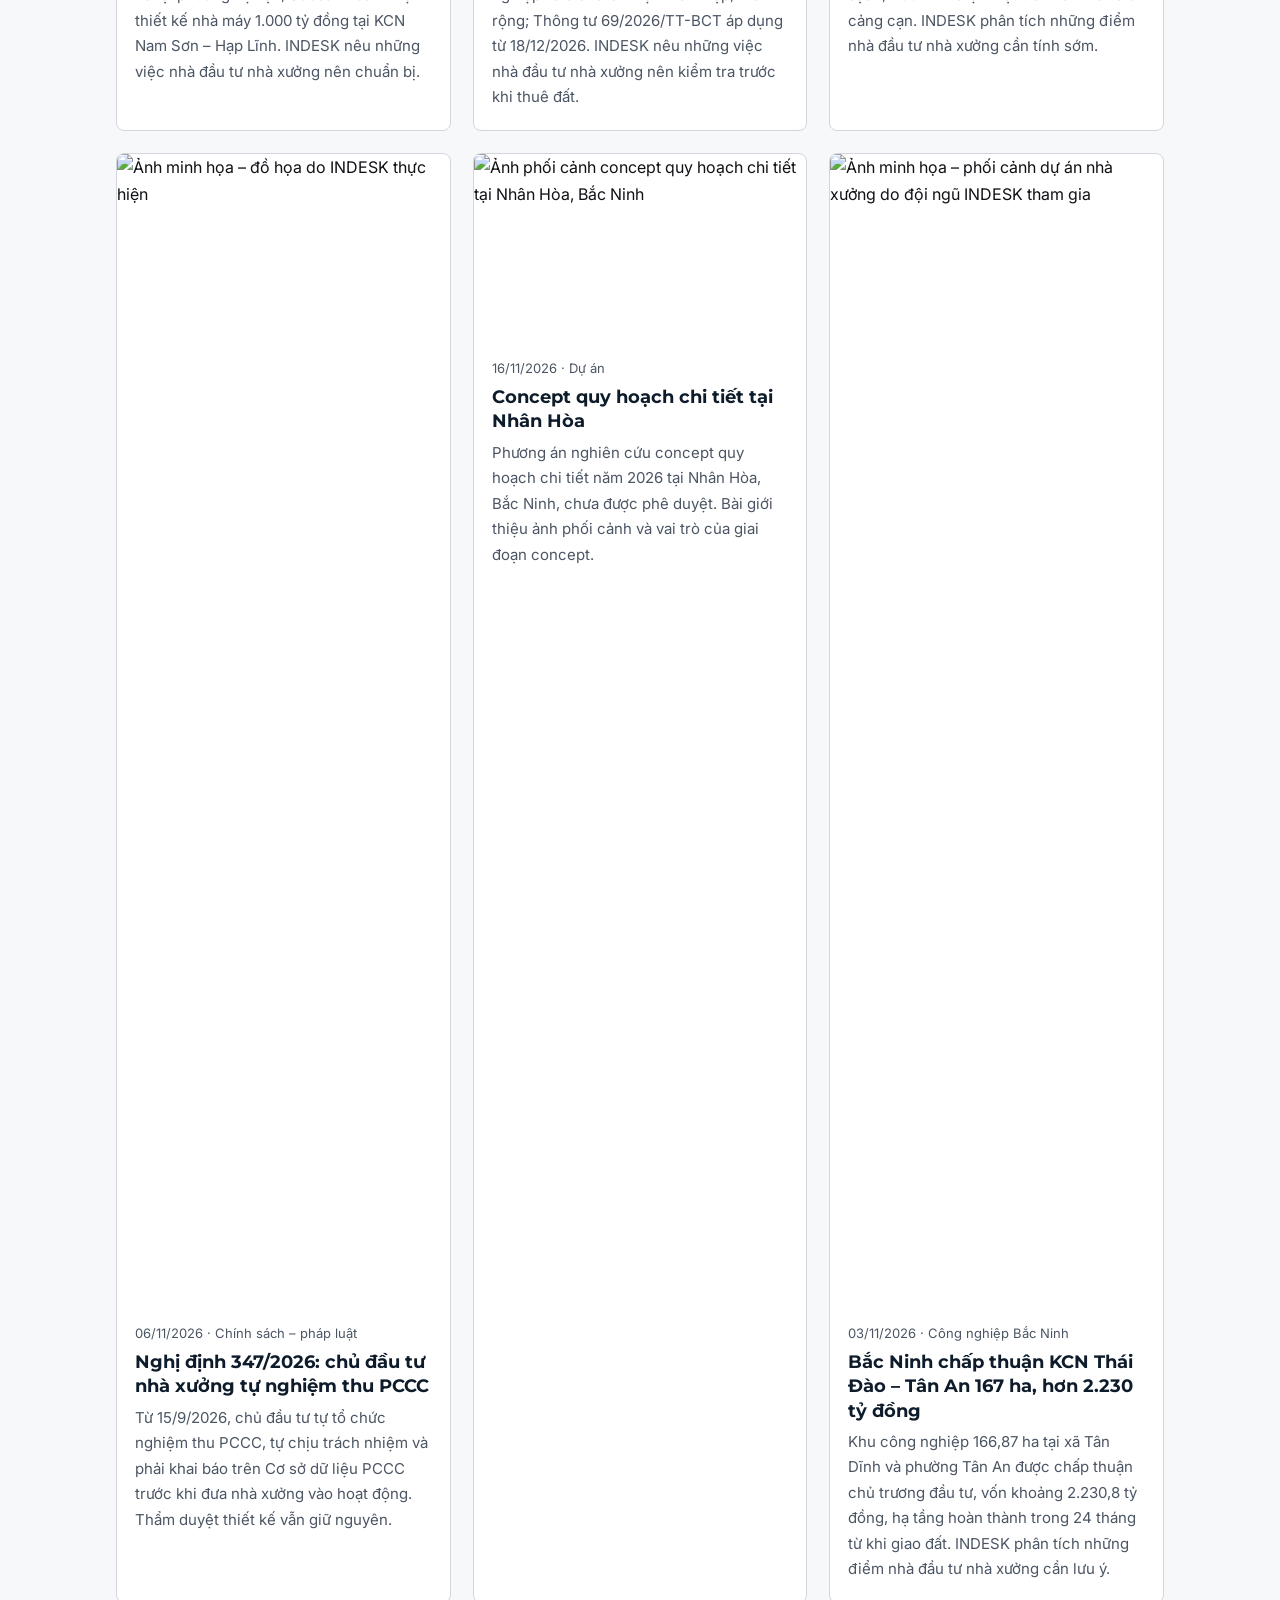
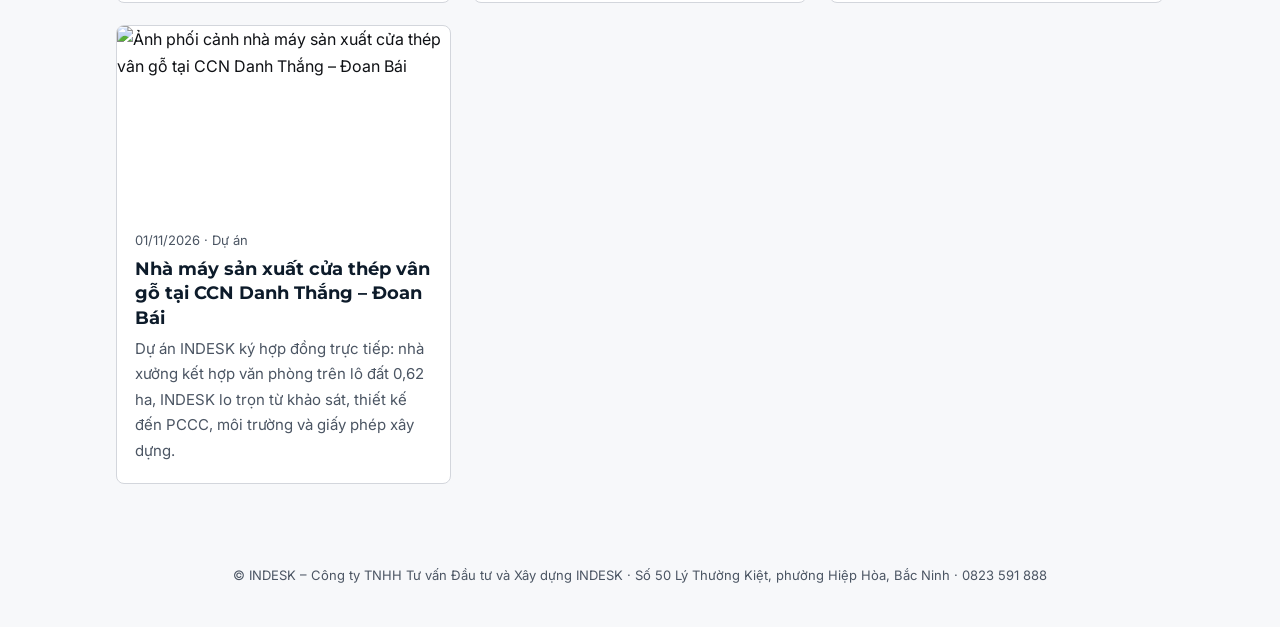
==== commit 53c36749: "Bài tin tức: Bắc Ninh: KCN Thượng Lan 149,71 ha và nhà máy Soosan 1.000 tỷ đồng" ====
--- a/tin/index.html
+++ b/tin/index.html
@@ -14,6 +14,7 @@
 <p class="lead">Tin đầu tư khu, cụm công nghiệp tại Bắc Ninh và các thay đổi pháp luật về xây dựng, cấp phép, PCCC, môi trường – kèm góc nhìn của INDESK về việc nhà đầu tư cần chuẩn bị gì.</p>
 <div class="list">
 <!-- BAI-VIET: bài mới thêm ngay dưới dòng này -->
+<a class="card" href="/tin/2026-11-17-kcn-thuong-lan-149-ha-nha-may-soosan-bac-ninh.html"><img src="https://indesk.vn/tin/anh/2026-11-17-kcn-thuong-lan-149-ha-nha-may-soosan-bac-ninh.jpg" alt="Ảnh minh họa – đồ họa do INDESK thực hiện" loading="lazy" width="2048" height="1152"><div class="b"><div class="meta">17/11/2026 · Công nghiệp Bắc Ninh</div><h2>Bắc Ninh: KCN Thượng Lan 149,71 ha và nhà máy Soosan 1.000 tỷ đồng</h2><p>Ngày 15/11/2026, Bắc Ninh chấp thuận chủ trương đầu tư KCN Thượng Lan 149,71 ha tại phường Tự Lạn; Soosan hoàn thiện thiết kế nhà máy 1.000 tỷ đồng tại KCN Nam Sơn – Hạp Lĩnh. INDESK nêu những việc nhà đầu tư nhà xưởng nên chuẩn bị.</p></div></a>
 <a class="card" href="/tin/2026-11-13-nghi-dinh-303-2026-cum-cong-nghiep-nha-xuong.html"><img src="https://indesk.vn/tin/anh/2026-11-13-nghi-dinh-303-2026-cum-cong-nghiep-nha-xuong.jpg" alt="Ảnh minh họa – đồ họa do INDESK thực hiện" loading="lazy" width="2048" height="1152"><div class="b"><div class="meta">13/11/2026 · Chính sách – pháp luật</div><h2>Nghị định 303/2026: 4 loại cụm công nghiệp mới, nhà xưởng cần biết</h2><p>Nghị định 303/2026/NĐ-CP (hiệu lực 15/9/2026) bổ sung 4 loại hình cụm công nghiệp và siết điều kiện thành lập, mở rộng; Thông tư 69/2026/TT-BCT áp dụng từ 18/12/2026. INDESK nêu những việc nhà đầu tư nhà xưởng nên kiểm tra trước khi thuê đất.</p></div></a>
 <a class="card" href="/tin/2026-11-10-dien-dan-cong-nghiep-bac-ninh-2026-dat-dien-logistics.html"><img src="https://indesk.vn/tin/anh/2026-11-10-dien-dan-cong-nghiep-bac-ninh-2026-dat-dien-logistics.jpg" alt="Ảnh minh họa – đồ họa do INDESK thực hiện" loading="lazy" width="2048" height="1152"><div class="b"><div class="meta">10/11/2026 · Công nghiệp Bắc Ninh</div><h2>Diễn đàn Công nghiệp Bắc Ninh 2026: đất, điện, logistics cho nhà xưởng</h2><p>Tại diễn đàn ngày 04/11, Bắc Ninh cho biết có khoảng 1.000 ha đất công nghiệp sạch, 400 MW điện mặt trời mái nhà và 3 cảng cạn. INDESK phân tích những điểm nhà đầu tư nhà xưởng cần tính sớm.</p></div></a>
 <a class="card" href="/tin/2026-11-06-nghi-dinh-347-2026-chu-dau-tu-tu-nghiem-thu-pccc.html"><img src="https://indesk.vn/tin/anh/2026-11-06-nghi-dinh-347-2026-chu-dau-tu-tu-nghiem-thu-pccc.jpg" alt="Ảnh minh họa – đồ họa do INDESK thực hiện" loading="lazy" width="2048" height="1152"><div class="b"><div class="meta">06/11/2026 · Chính sách – pháp luật</div><h2>Nghị định 347/2026: chủ đầu tư nhà xưởng tự nghiệm thu PCCC</h2><p>Từ 15/9/2026, chủ đầu tư tự tổ chức nghiệm thu PCCC, tự chịu trách nhiệm và phải khai báo trên Cơ sở dữ liệu PCCC trước khi đưa nhà xưởng vào hoạt động. Thẩm duyệt thiết kế vẫn giữ nguyên.</p></div></a>
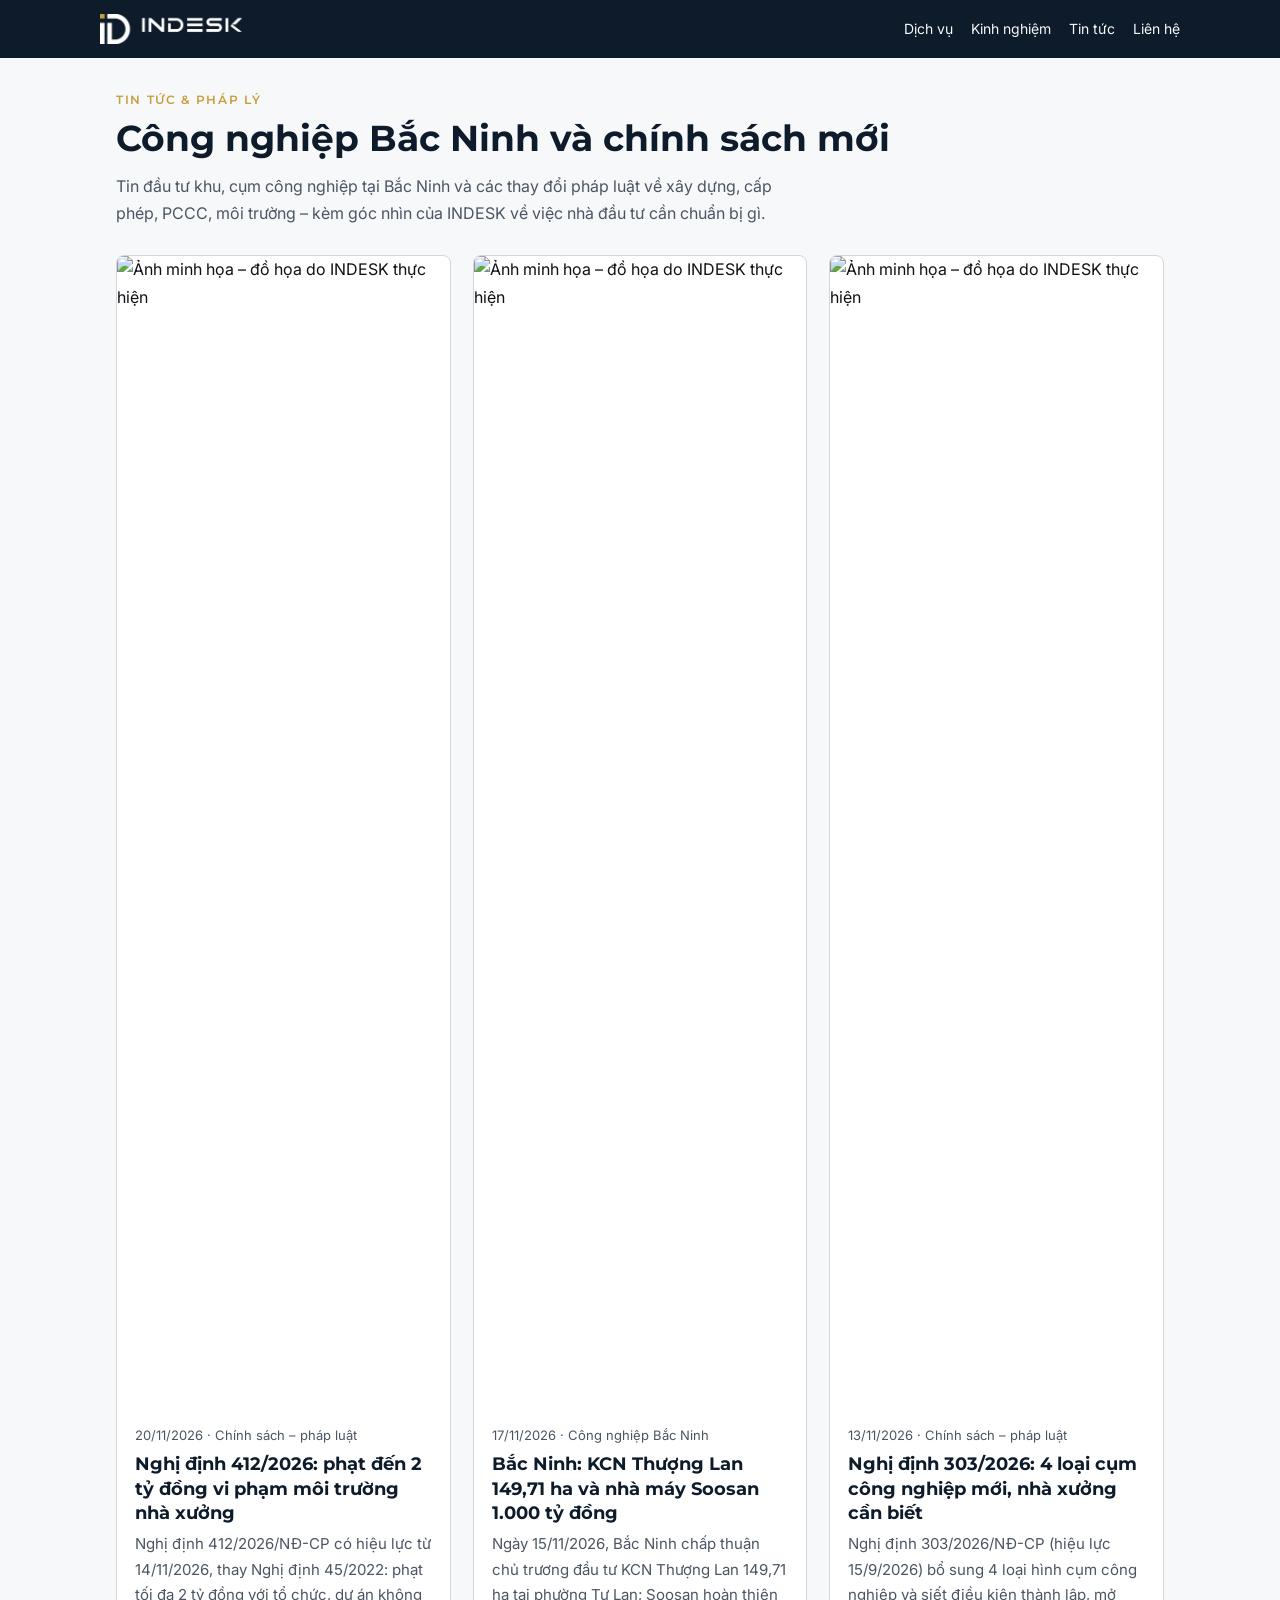
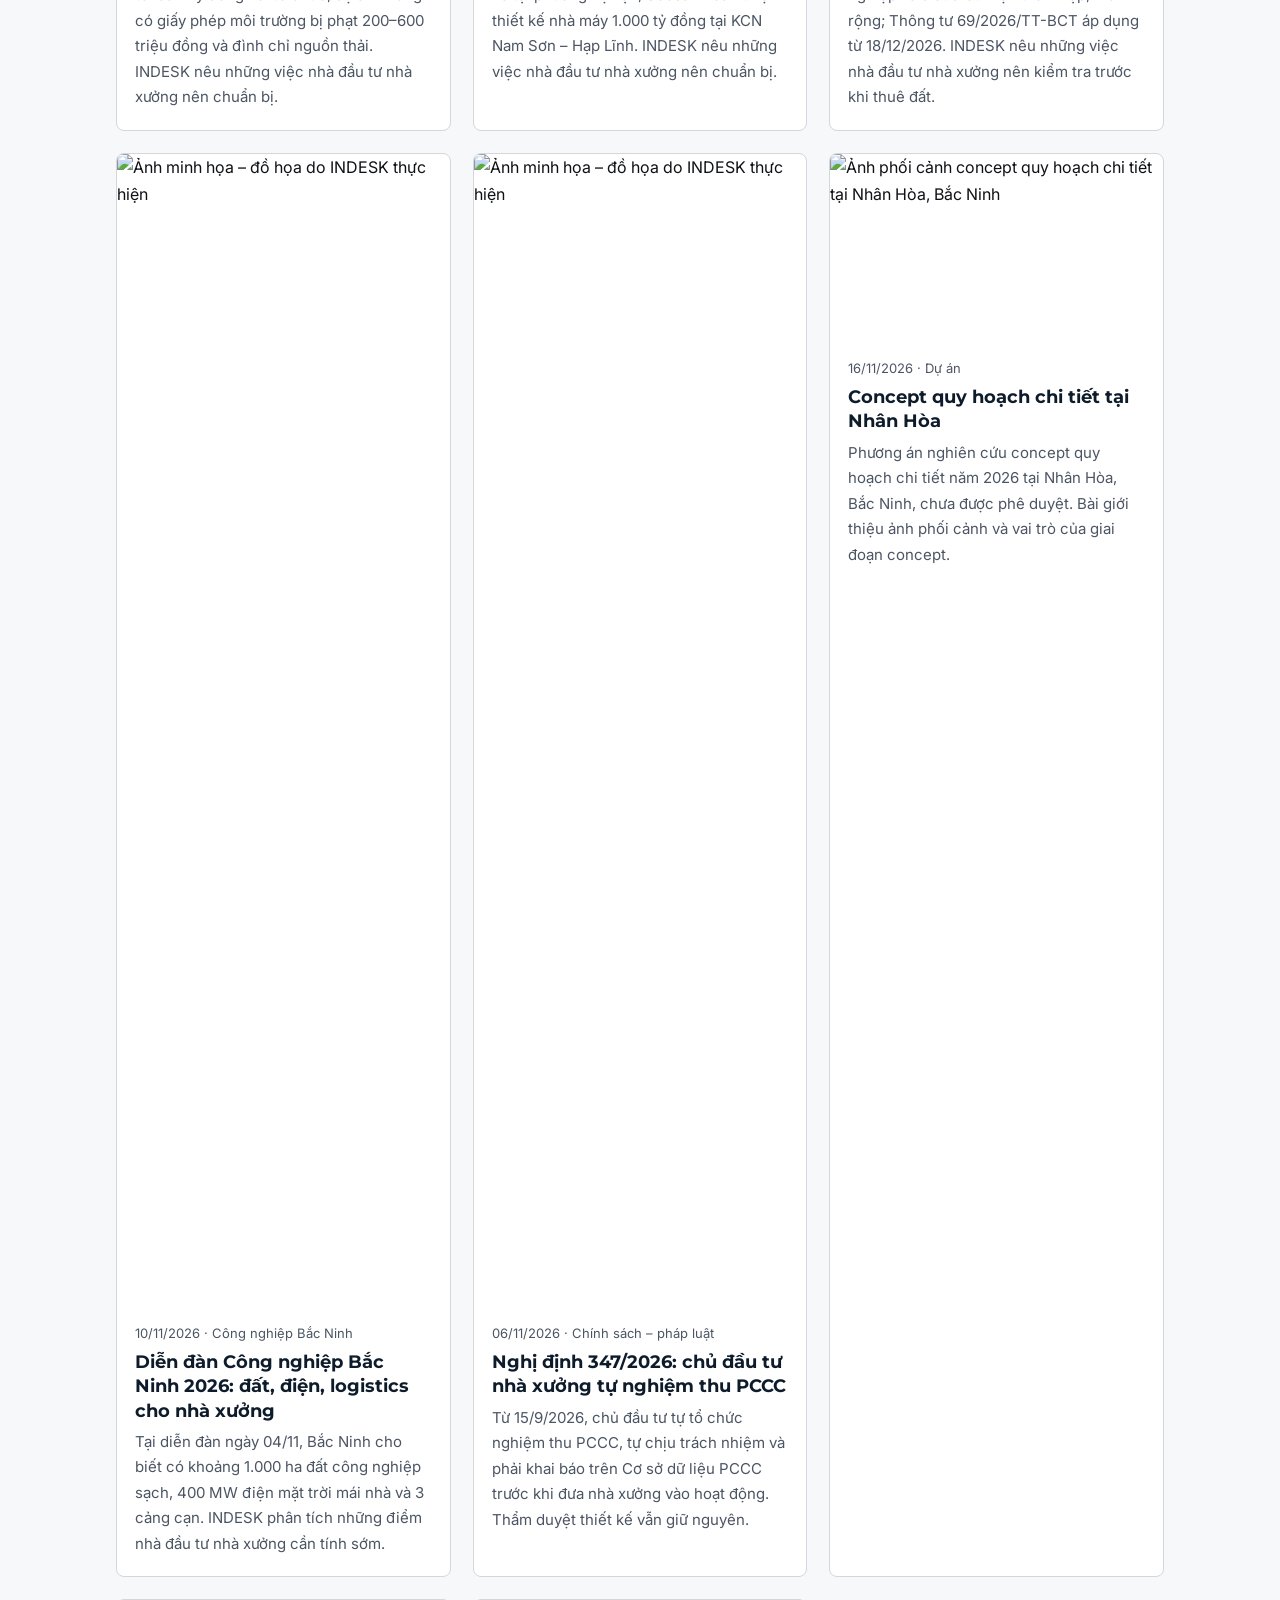
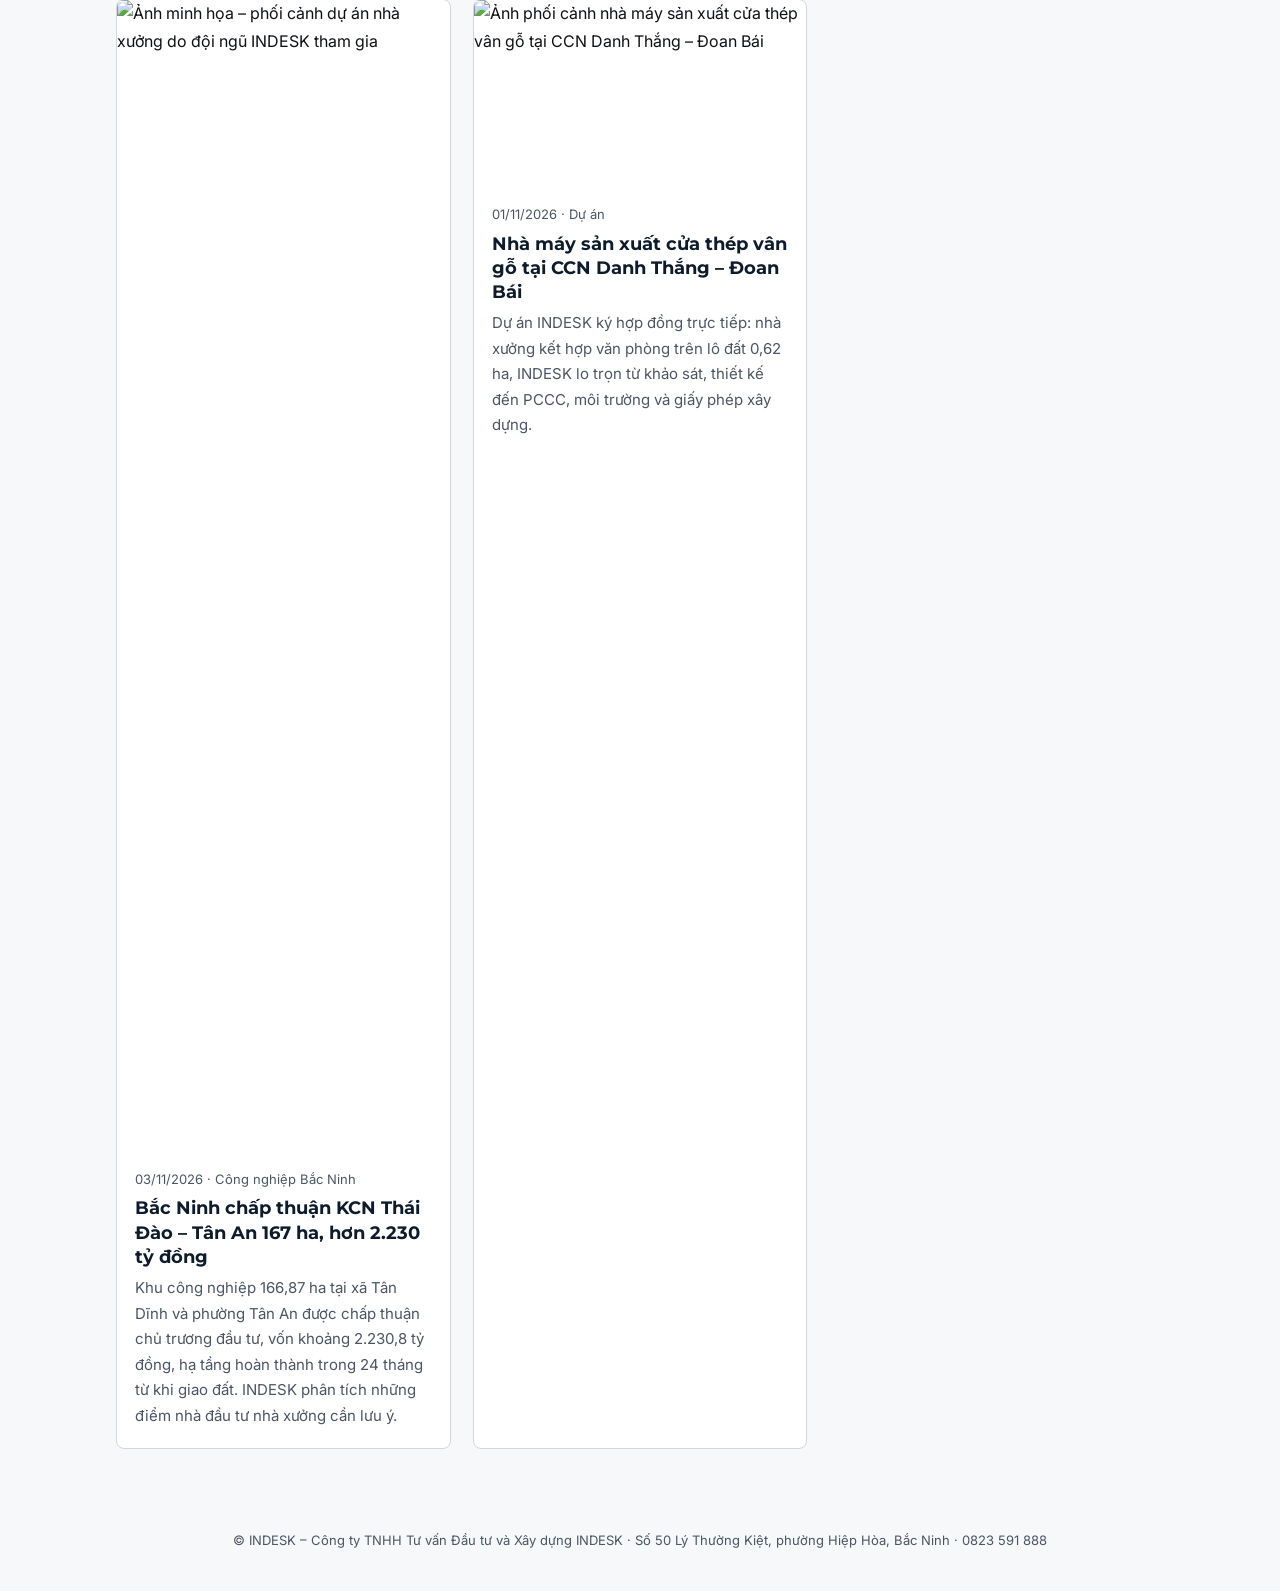
==== commit c458d173: "Bài tin tức: Nghị định 412/2026: phạt đến 2 tỷ đồng vi phạm môi trường nhà xưởng" ====
--- a/tin/index.html
+++ b/tin/index.html
@@ -14,6 +14,7 @@
 <p class="lead">Tin đầu tư khu, cụm công nghiệp tại Bắc Ninh và các thay đổi pháp luật về xây dựng, cấp phép, PCCC, môi trường – kèm góc nhìn của INDESK về việc nhà đầu tư cần chuẩn bị gì.</p>
 <div class="list">
 <!-- BAI-VIET: bài mới thêm ngay dưới dòng này -->
+<a class="card" href="/tin/2026-11-20-nghi-dinh-412-2026-xu-phat-moi-truong-nha-xuong.html"><img src="https://indesk.vn/tin/anh/2026-11-20-nghi-dinh-412-2026-xu-phat-moi-truong-nha-xuong.jpg" alt="Ảnh minh họa – đồ họa do INDESK thực hiện" loading="lazy" width="2048" height="1152"><div class="b"><div class="meta">20/11/2026 · Chính sách – pháp luật</div><h2>Nghị định 412/2026: phạt đến 2 tỷ đồng vi phạm môi trường nhà xưởng</h2><p>Nghị định 412/2026/NĐ-CP có hiệu lực từ 14/11/2026, thay Nghị định 45/2022: phạt tối đa 2 tỷ đồng với tổ chức, dự án không có giấy phép môi trường bị phạt 200–600 triệu đồng và đình chỉ nguồn thải. INDESK nêu những việc nhà đầu tư nhà xưởng nên chuẩn bị.</p></div></a>
 <a class="card" href="/tin/2026-11-17-kcn-thuong-lan-149-ha-nha-may-soosan-bac-ninh.html"><img src="https://indesk.vn/tin/anh/2026-11-17-kcn-thuong-lan-149-ha-nha-may-soosan-bac-ninh.jpg" alt="Ảnh minh họa – đồ họa do INDESK thực hiện" loading="lazy" width="2048" height="1152"><div class="b"><div class="meta">17/11/2026 · Công nghiệp Bắc Ninh</div><h2>Bắc Ninh: KCN Thượng Lan 149,71 ha và nhà máy Soosan 1.000 tỷ đồng</h2><p>Ngày 15/11/2026, Bắc Ninh chấp thuận chủ trương đầu tư KCN Thượng Lan 149,71 ha tại phường Tự Lạn; Soosan hoàn thiện thiết kế nhà máy 1.000 tỷ đồng tại KCN Nam Sơn – Hạp Lĩnh. INDESK nêu những việc nhà đầu tư nhà xưởng nên chuẩn bị.</p></div></a>
 <a class="card" href="/tin/2026-11-13-nghi-dinh-303-2026-cum-cong-nghiep-nha-xuong.html"><img src="https://indesk.vn/tin/anh/2026-11-13-nghi-dinh-303-2026-cum-cong-nghiep-nha-xuong.jpg" alt="Ảnh minh họa – đồ họa do INDESK thực hiện" loading="lazy" width="2048" height="1152"><div class="b"><div class="meta">13/11/2026 · Chính sách – pháp luật</div><h2>Nghị định 303/2026: 4 loại cụm công nghiệp mới, nhà xưởng cần biết</h2><p>Nghị định 303/2026/NĐ-CP (hiệu lực 15/9/2026) bổ sung 4 loại hình cụm công nghiệp và siết điều kiện thành lập, mở rộng; Thông tư 69/2026/TT-BCT áp dụng từ 18/12/2026. INDESK nêu những việc nhà đầu tư nhà xưởng nên kiểm tra trước khi thuê đất.</p></div></a>
 <a class="card" href="/tin/2026-11-10-dien-dan-cong-nghiep-bac-ninh-2026-dat-dien-logistics.html"><img src="https://indesk.vn/tin/anh/2026-11-10-dien-dan-cong-nghiep-bac-ninh-2026-dat-dien-logistics.jpg" alt="Ảnh minh họa – đồ họa do INDESK thực hiện" loading="lazy" width="2048" height="1152"><div class="b"><div class="meta">10/11/2026 · Công nghiệp Bắc Ninh</div><h2>Diễn đàn Công nghiệp Bắc Ninh 2026: đất, điện, logistics cho nhà xưởng</h2><p>Tại diễn đàn ngày 04/11, Bắc Ninh cho biết có khoảng 1.000 ha đất công nghiệp sạch, 400 MW điện mặt trời mái nhà và 3 cảng cạn. INDESK phân tích những điểm nhà đầu tư nhà xưởng cần tính sớm.</p></div></a>
